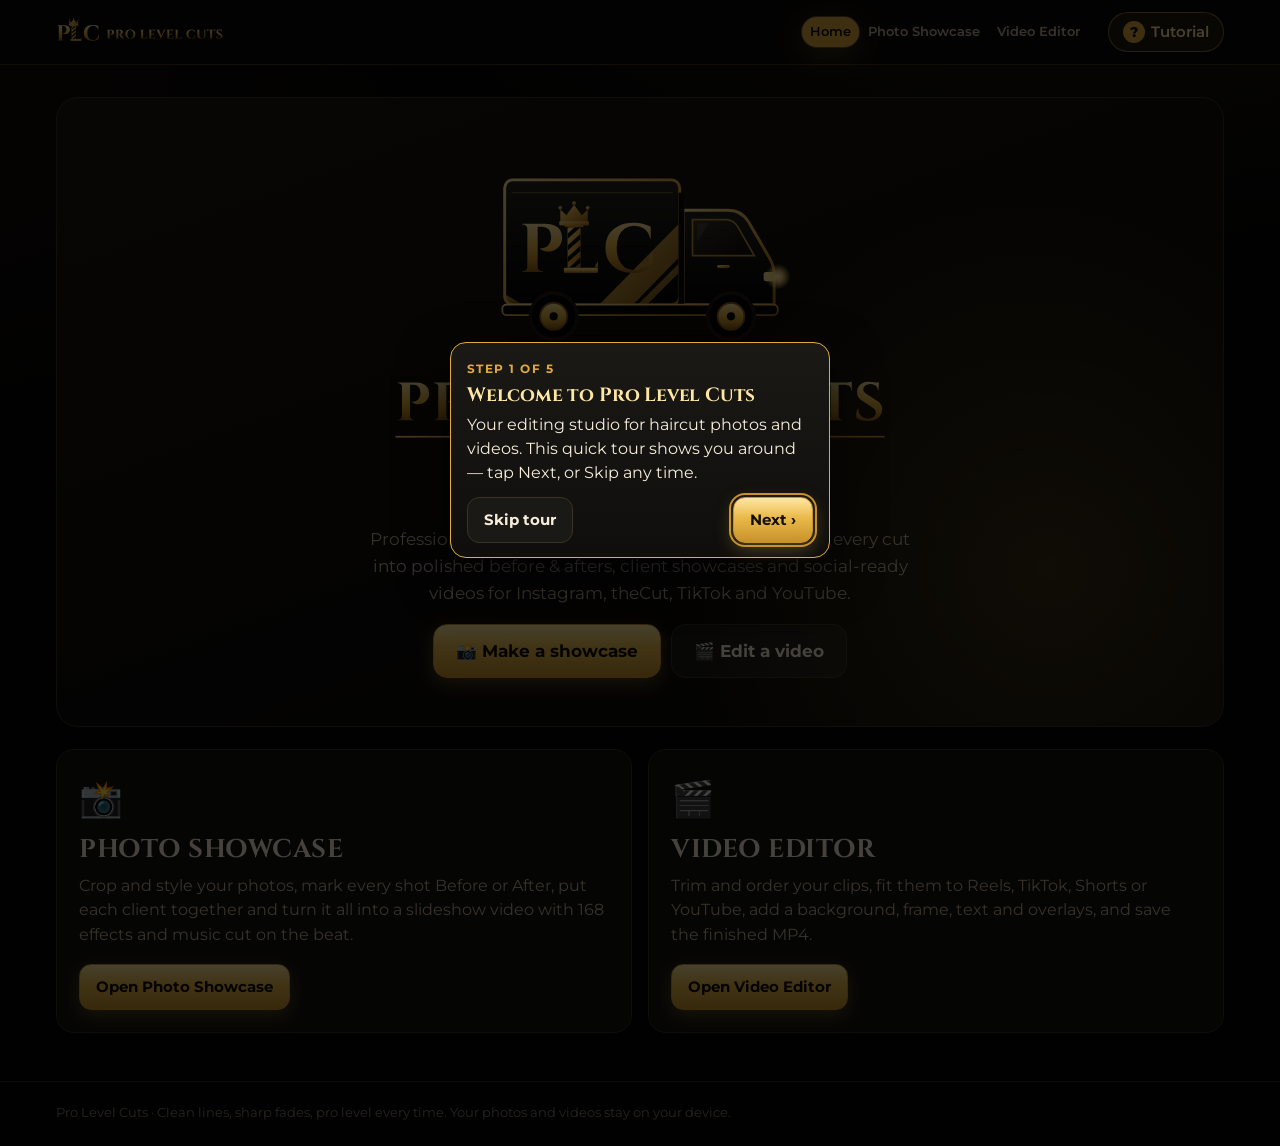
==== index.html @ 264935c4 "Video Editor: speed, mute, audio layers, layer sound, Delete layer, Center; plain timeline; iPhone s" ====
<!doctype html>
<html lang="en">
<head>
  <meta charset="utf-8">
  <meta name="viewport" content="width=device-width, initial-scale=1, viewport-fit=cover">
  <title>Pro Level Cuts</title>
  <meta name="description" content="Pro Level Cuts — professional photo showcase and video editor for barbers.">
  <meta name="theme-color" content="#0e0c0a">
  <meta name="color-scheme" content="dark">
  <link rel="manifest" href="manifest.webmanifest">
  <link rel="icon" href="icons/logo.svg" type="image/svg+xml">
  <link rel="icon" href="icons/favicon-32.png" sizes="32x32" type="image/png">
  <link rel="apple-touch-icon" href="icons/apple-touch-icon.png">
  <meta name="apple-mobile-web-app-capable" content="yes">
  <meta name="mobile-web-app-capable" content="yes">
  <meta name="apple-mobile-web-app-status-bar-style" content="black-translucent">
  <meta name="apple-mobile-web-app-title" content="Pro Level Cuts">
  <link rel="preconnect" href="https://fonts.googleapis.com">
  <link rel="preconnect" href="https://fonts.gstatic.com" crossorigin>
  <link rel="stylesheet" href="https://fonts.googleapis.com/css2?family=Cinzel:wght@600;700&family=Montserrat:wght@400;500;600;700&display=swap">
  <link rel="stylesheet" href="css/style.css?v=plc17">
  <script src="js/core.js?v=plc17" defer></script>
  <script src="js/tour.js?v=plc17" defer></script>
  </head>
<body data-page="home">
  <header class="topbar">
    <div class="container topbar-inner">
      <a class="brand" href="index.html" aria-label="Pro Level Cuts — home"><img class="plc-wordmark" src="icons/logo-wordmark.svg" alt="Pro Level Cuts" height="34"></a>
      <nav class="nav" id="nav" aria-label="Main">
        <div class="nav-head"><img class="plc-wordmark" src="icons/logo-wordmark.svg" alt="Pro Level Cuts" height="28"></div>
        <a href="index.html" data-page="home"><span class="nav-ico">🏠</span>Home</a>
        <a href="showcase.html" data-page="showcase"><span class="nav-ico">📸</span>Photo Showcase</a>
        <a href="formatter.html" data-page="formatter"><span class="nav-ico">🎬</span>Video Editor</a>
        <div class="nav-foot"><button class="btn" type="button" data-install hidden>📲 Add to Home Screen</button></div>
      </nav>
      <button class="plc-tourbtn" type="button" data-tour-btn aria-label="Tutorial"><b class="plc-q">?</b><span>Tutorial</span></button>
      <button class="menu-btn" type="button" aria-label="Open menu" aria-expanded="false" aria-controls="nav"><span></span><span></span><span></span></button>
    </div>
  </header>
  <div class="scrim"></div>
  <main class="page container">
    <section class="plc-hero">
      <h1 class="sr-only">Pro Level Cuts</h1>
      <img class="plc-lockup" src="icons/logo-lockup.svg" alt="Pro Level Cuts — Mobile Barber" width="960" height="600">
      <div class="plc-cut"></div>
      <p>Professional photo and video editing for barbers. Turn every cut into polished before &amp; afters, client showcases and social-ready videos for Instagram, theCut, TikTok and YouTube.</p>
      <div class="row" style="gap:10px;flex-wrap:wrap">
        <a class="btn btn-lg" href="showcase.html">📸 Make a showcase</a>
        <a class="btn btn-ghost btn-lg" href="formatter.html">🎬 Edit a video</a>
        <button class="btn btn-ghost btn-lg" type="button" data-install hidden>📲 Add to Home Screen</button>
      </div>
    </section>

    <div class="plc-tools">
      <a class="plc-tool" href="showcase.html">
        <span class="plc-ico" aria-hidden="true">📸</span>
        <h2>Photo Showcase</h2>
        <p>Crop and style your photos, mark every shot Before or After, put each client together and turn it all into a slideshow video with 168 effects and music cut on the beat.</p>
        <span class="btn">Open Photo Showcase</span>
      </a>
      <a class="plc-tool" href="formatter.html">
        <span class="plc-ico" aria-hidden="true">🎬</span>
        <h2>Video Editor</h2>
        <p>Trim and order your clips, fit them to Reels, TikTok, Shorts or YouTube, add a background, frame, text and overlays, and save the finished MP4.</p>
        <span class="btn">Open Video Editor</span>
      </a>
    </div>

  </main>

  <footer class="foot">
    <div class="container">Pro Level Cuts · Clean lines, sharp fades, pro level every time. Your photos and videos stay on your device.</div>
  </footer>
</body>
</html>
---- css/style.css ----
/* =========================================================
   Pro Level Cuts — stylesheet (from Youtube Blue)
   One file for the look of every page. Page logic lives in /js.
   ========================================================= */

:root {
  --bg: #070707;
  --bg-2: #0d0c0b;
  --surface: #141311;
  --surface-2: #1b1916;
  --surface-3: #24211c;
  --line: #3a3223;
  --line-soft: rgba(242, 203, 107, 0.16);
  --text: #f6eedb;
  --muted: #c2b59b;
  --faint: #8a7f6c;
  --primary: #e0aa3e;
  --primary-2: #f2cb6b;
  --primary-ink: #140e04;
  --accent: #c8922b;
  --sky: #ffe7a3;
  --ok: #34d399;
  --warn: #fbbf24;
  --danger: #f87171;

  --radius: 16px;
  --radius-sm: 10px;
  --shadow: 0 12px 32px rgba(0, 0, 0, 0.55);
  --glow: 0 0 0 1px rgba(235, 196, 106, 0.35), 0 8px 28px rgba(214, 168, 74, 0.28);

  --header-h: 64px;
  --safe-t: env(safe-area-inset-top, 0px);
  --safe-r: env(safe-area-inset-right, 0px);
  --safe-b: env(safe-area-inset-bottom, 0px);
  --safe-l: env(safe-area-inset-left, 0px);
  --gutter: 16px;

  --font: system-ui, -apple-system, "Segoe UI", Roboto, "Helvetica Neue", Arial, sans-serif;
  --mono: ui-monospace, "SF Mono", Menlo, Consolas, monospace;
  color-scheme: dark;
}

*, *::before, *::after { box-sizing: border-box; }

html {
  -webkit-text-size-adjust: 100%;
  text-size-adjust: 100%;
  scroll-behavior: smooth;
  background: var(--bg);
}

body {
  margin: 0;
  min-height: 100vh;
  min-height: 100dvh;
  font-family: var(--font);
  font-size: 16px;
  line-height: 1.55;
  color: var(--text);
  background:
    radial-gradient(1100px 520px at 85% -8%, rgba(214, 168, 74, 0.28), transparent 62%),
    radial-gradient(800px 480px at -12% 8%, rgba(235, 196, 106, 0.14), transparent 58%),
    var(--bg);
  overflow-x: hidden;
  -webkit-tap-highlight-color: transparent;
}
body.no-scroll { overflow: hidden; }

img, svg, canvas, video { max-width: 100%; display: block; }
a { color: var(--sky); }
h1, h2, h3, h4 { line-height: 1.2; margin: 0 0 .5em; letter-spacing: -0.01em; }
h1 { font-size: clamp(1.8rem, 1.2rem + 2.6vw, 3rem); }
h2 { font-size: clamp(1.25rem, 1.05rem + 0.9vw, 1.6rem); }
h3 { font-size: 1.08rem; }
p { margin: 0 0 1em; }
.muted { color: var(--muted); }
.small { font-size: .875rem; }
.hidden, [hidden] { display: none !important; }
:focus-visible { outline: 2px solid var(--accent); outline-offset: 2px; border-radius: 6px; }

/* ---------- Layout ---------- */
.container {
  width: 100%;
  max-width: 1200px;
  margin-inline: auto;
  padding-left: calc(var(--gutter) + var(--safe-l));
  padding-right: calc(var(--gutter) + var(--safe-r));
}
main.page {
  padding-top: 24px;
  padding-bottom: calc(48px + var(--safe-b));
}
.page-head { margin-bottom: 20px; }
.page-head p { color: var(--muted); max-width: 70ch; }
.eyebrow {
  display: inline-flex; align-items: center; gap: 8px;
  font-size: .75rem; font-weight: 700; letter-spacing: .12em; text-transform: uppercase;
  color: var(--sky);
  margin-bottom: 8px;
}

.grid { display: grid; gap: 16px; }
.grid-2 { grid-template-columns: repeat(auto-fit, minmax(min(100%, 340px), 1fr)); }
.grid-3 { grid-template-columns: repeat(auto-fit, minmax(min(100%, 260px), 1fr)); }
.grid-4 { grid-template-columns: repeat(auto-fit, minmax(min(100%, 170px), 1fr)); }
.stack > * + * { margin-top: 12px; }
.row { display: flex; flex-wrap: wrap; gap: 10px; align-items: center; }
.row.end { justify-content: flex-end; }
.row.between { justify-content: space-between; }
.spacer { flex: 1; }

/* ---------- Header / navigation ---------- */
.topbar {
  position: sticky; top: 0; z-index: 80;
  padding-top: var(--safe-t);
  border-bottom: 1px solid var(--line-soft);
}
/* Blur lives on a pseudo-element: a backdrop-filter on the header itself
   would trap the fixed mobile drawer inside the header bar. */
.topbar::before {
  content: ""; position: absolute; inset: 0; z-index: -1;
  background: rgba(14, 12, 10, 0.78);
  backdrop-filter: saturate(140%) blur(14px);
  -webkit-backdrop-filter: saturate(140%) blur(14px);
}
.topbar-inner {
  height: var(--header-h);
  display: flex; align-items: center; gap: 16px;
}
.brand {
  display: inline-flex; align-items: center; gap: 10px;
  color: var(--text); text-decoration: none; font-weight: 800; font-size: 1.1rem;
  white-space: nowrap;
}
.brand img { width: 34px; height: 34px; border-radius: 9px; }
.brand b { color: var(--primary-2); font-weight: 800; }

.nav { margin-left: auto; display: flex; align-items: center; gap: 4px; }
.nav a {
  color: var(--muted); text-decoration: none; font-weight: 600; font-size: .95rem;
  padding: 9px 14px; border-radius: 999px;
  transition: background .15s, color .15s;
}
.nav a:hover { color: var(--text); background: var(--surface); }
.nav a.active { color: var(--primary-ink); background: var(--primary); box-shadow: var(--glow); }
.nav .nav-ico { display: none; }
.nav-foot { display: none; }
@media (min-width: 901px) and (max-width: 1700px) { .nav { gap: 1px; } .nav a { padding: 7px 8px; font-size: .82rem; line-height: 1.15; } .topbar-inner { gap: 8px; } }
@media (min-width: 901px) and (max-width: 1180px) { .brand span { display: none; } }

.menu-btn {
  display: none; margin-left: auto;
  width: 44px; height: 44px; border-radius: 12px;
  border: 1px solid var(--line); background: var(--surface);
  align-items: center; justify-content: center; flex-direction: column; gap: 5px;
  cursor: pointer;
}
.menu-btn span { display: block; width: 20px; height: 2px; border-radius: 2px; background: var(--text); transition: transform .2s, opacity .2s; }
.menu-btn[aria-expanded="true"] span:nth-child(1) { transform: translateY(7px) rotate(45deg); }
.menu-btn[aria-expanded="true"] span:nth-child(2) { opacity: 0; }
.menu-btn[aria-expanded="true"] span:nth-child(3) { transform: translateY(-7px) rotate(-45deg); }

.scrim {
  position: fixed; inset: 0; z-index: 60;
  background: rgba(2, 8, 20, 0.6);
  opacity: 0; pointer-events: none; transition: opacity .2s;
}
.scrim.show { opacity: 1; pointer-events: auto; }

@media (max-width: 900px) {
  .menu-btn { display: inline-flex; }
  .nav {
    position: fixed; z-index: 70; top: 0; right: 0; bottom: 0;
    width: min(86vw, 330px);
    flex-direction: column; align-items: stretch; gap: 4px;
    padding: calc(var(--safe-t) + 20px) calc(16px + var(--safe-r)) calc(20px + var(--safe-b)) 16px;
    background: linear-gradient(180deg, #2b251d, #1d1914);
    border-left: 1px solid var(--line);
    box-shadow: var(--shadow);
    /* Hidden with clip-path (not translate) so the closed drawer never
       widens the page on phones. */
    clip-path: inset(0 0 0 100%);
    visibility: hidden;
    transition: clip-path .25s ease, visibility 0s linear .25s;
    overflow-y: auto;
    overscroll-behavior: contain;
  }
  .nav.open { clip-path: inset(0 0 0 0); visibility: visible; transition: clip-path .25s ease, visibility 0s; }
  .nav a { display: flex; align-items: center; gap: 12px; padding: 14px; border-radius: 12px; font-size: 1.02rem; }
  .nav .nav-ico { display: inline-block; width: 22px; text-align: center; }
  .nav-head { display: flex; align-items: center; gap: 10px; font-weight: 800; padding: 4px 6px 16px; border-bottom: 1px solid var(--line-soft); margin-bottom: 8px; }
  .nav-head img { width: 30px; height: 30px; border-radius: 8px; }
  .nav-foot { display: block; margin-top: auto; padding-top: 16px; }
  .nav-foot .btn { width: 100%; }
}
@media (min-width: 901px) { .nav-head { display: none; } }

/* ---------- Cards ---------- */
.card {
  background: linear-gradient(180deg, rgba(62, 53, 42, 0.9), rgba(48, 41, 32, 0.92));
  border: 1px solid var(--line-soft);
  border-radius: var(--radius);
  padding: 18px;
  box-shadow: var(--shadow);
  min-width: 0;
}
.card > h2, .card > h3 { display: flex; align-items: center; gap: 10px; }
.card-sub { color: var(--muted); font-size: .9rem; margin-top: -4px; }
.card.link { text-decoration: none; color: inherit; transition: transform .15s, box-shadow .15s, border-color .15s; display: block; }
.card.link:hover { transform: translateY(-3px); border-color: var(--primary); box-shadow: var(--glow); }
.ico-badge {
  width: 44px; height: 44px; border-radius: 12px; flex: none;
  display: inline-grid; place-items: center; font-size: 1.3rem;
  background: linear-gradient(135deg, var(--primary), var(--accent));
  box-shadow: var(--glow);
}

/* ---------- Buttons ---------- */
.btn {
  -webkit-appearance: none; appearance: none;
  display: inline-flex; align-items: center; justify-content: center; gap: 8px;
  min-height: 44px; padding: 10px 16px;
  border-radius: 12px; border: 1px solid transparent;
  font: inherit; font-weight: 700; font-size: .95rem;
  color: var(--primary-ink);
  background: linear-gradient(180deg, var(--primary-2), var(--primary));
  box-shadow: 0 6px 18px rgba(214, 168, 74, 0.35);
  cursor: pointer; text-decoration: none; white-space: nowrap;
  transition: transform .1s, filter .15s, background .15s;
}
.btn:hover { filter: brightness(1.08); }
.btn:active { transform: translateY(1px); }
.btn:disabled { opacity: .5; cursor: not-allowed; }
.btn-ghost { background: var(--surface-2); color: var(--text); border-color: var(--line); box-shadow: none; }
.btn-ghost:hover { background: var(--surface-3); }
.btn-danger { background: rgba(248, 113, 113, 0.14); color: #fecaca; border-color: rgba(248, 113, 113, 0.4); box-shadow: none; }
.btn-sm { min-height: 36px; padding: 6px 12px; font-size: .85rem; border-radius: 10px; }
.btn-icon { width: 40px; min-height: 40px; padding: 0; }
.btn-plus {
  width: 52px; height: 52px; min-height: 52px; padding: 0; border-radius: 50%;
  font-size: 1.8rem; line-height: 1; font-weight: 500;
}

/* ---------- Forms ---------- */
.field { display: flex; flex-direction: column; gap: 6px; min-width: 0; }
.field > span, .label { font-size: .82rem; font-weight: 700; color: var(--muted); letter-spacing: .02em; }
.fields { display: grid; gap: 12px; grid-template-columns: repeat(auto-fit, minmax(min(100%, 180px), 1fr)); }
input[type="text"], input[type="number"], input[type="date"], input[type="search"], input[type="url"], select, textarea {
  -webkit-appearance: none; appearance: none;
  width: 100%; min-width: 0;
  font: inherit; font-size: 16px; /* 16px stops iOS zoom-on-focus */
  color: var(--text);
  background: #1a1206;
  border: 1px solid var(--line);
  border-radius: var(--radius-sm);
  padding: 11px 12px;
  min-height: 44px;
  transition: border-color .15s, box-shadow .15s;
}
select {
  background-image: linear-gradient(45deg, transparent 50%, var(--muted) 50%), linear-gradient(135deg, var(--muted) 50%, transparent 50%);
  background-position: calc(100% - 18px) 50%, calc(100% - 13px) 50%;
  background-size: 5px 5px; background-repeat: no-repeat;
  padding-right: 34px;
}
textarea { resize: vertical; min-height: 110px; line-height: 1.5; }
/* The open dropdown list: always dark with light text (some phones/PCs otherwise show white on white). */
select option, select optgroup { background-color: #1a1206; color: var(--text); }
select optgroup { color: var(--sky, #efd08c); font-weight: 700; }
select option:disabled { color: var(--muted); }
input:focus, select:focus, textarea:focus { outline: none; border-color: var(--primary-2); box-shadow: 0 0 0 3px rgba(214, 168, 74, 0.25); }
input::placeholder, textarea::placeholder { color: var(--faint); }
input[type="color"] {
  -webkit-appearance: none; appearance: none;
  width: 100%; height: 44px; padding: 4px; border-radius: var(--radius-sm);
  border: 1px solid var(--line); background: #1a1206; cursor: pointer;
}
input[type="color"]::-webkit-color-swatch-wrapper { padding: 0; }
input[type="color"]::-webkit-color-swatch { border: none; border-radius: 7px; }
input[type="color"]::-moz-color-swatch { border: none; border-radius: 7px; }
input[type="range"] { width: 100%; accent-color: var(--primary); }
input[type="checkbox"] { width: 20px; height: 20px; accent-color: var(--primary); flex: none; }
input[type="file"] { max-width: 100%; color: var(--muted); font-size: .9rem; }
.counter { font-size: .8rem; color: var(--muted); text-align: right; }
.counter.over { color: var(--danger); font-weight: 700; }

/* segmented toggle */
.seg { display: inline-flex; padding: 4px; gap: 4px; border-radius: 12px; background: #1a1206; border: 1px solid var(--line); flex-wrap: wrap; }
.seg button {
  font: inherit; font-weight: 700; font-size: .88rem;
  border: 0; border-radius: 9px; padding: 9px 14px; min-height: 40px;
  color: var(--muted); background: transparent; cursor: pointer;
}
.seg button.on { color: #fff; background: var(--primary); box-shadow: var(--glow); }

/* chips */
.chips { display: flex; flex-wrap: wrap; gap: 8px; }
.chip {
  display: inline-flex; align-items: center; gap: 6px;
  padding: 6px 8px 6px 12px; border-radius: 999px;
  background: var(--surface-3); border: 1px solid var(--line); font-size: .88rem;
  max-width: 100%;
}
.chip span { overflow: hidden; text-overflow: ellipsis; white-space: nowrap; }
.chip button { border: 0; background: rgba(255,255,255,.08); color: var(--text); width: 22px; height: 22px; border-radius: 50%; cursor: pointer; line-height: 1; flex: none; }

/* ---------- KPIs & progress ---------- */
.kpi { padding: 16px; }
.kpi .kpi-label { font-size: .78rem; text-transform: uppercase; letter-spacing: .08em; color: var(--muted); font-weight: 700; }
.kpi .kpi-value { font-size: clamp(1.4rem, 1.1rem + 1.2vw, 1.9rem); font-weight: 800; margin-top: 2px; word-break: break-word; }
.kpi .kpi-note { font-size: .8rem; color: var(--faint); }
.progress { height: 12px; border-radius: 999px; background: #1a1206; border: 1px solid var(--line); overflow: hidden; }
.progress > i { display: block; height: 100%; width: 0; background: linear-gradient(90deg, var(--primary), var(--accent)); border-radius: inherit; transition: width .4s; }

/* ---------- Tables ---------- */
.table-wrap { width: 100%; overflow-x: auto; -webkit-overflow-scrolling: touch; border-radius: var(--radius-sm); border: 1px solid var(--line-soft); }
table { width: 100%; border-collapse: collapse; font-size: .9rem; min-width: 640px; }
th, td { padding: 10px 12px; text-align: left; border-bottom: 1px solid var(--line-soft); white-space: nowrap; }
td.wrap { white-space: normal; min-width: 180px; }
th { position: sticky; top: 0; background: var(--surface-2); color: var(--muted); font-size: .78rem; text-transform: uppercase; letter-spacing: .06em; cursor: pointer; user-select: none; }
th.sorted::after { content: " ▾"; }
th.sorted.asc::after { content: " ▴"; }
tbody tr:hover { background: rgba(214, 168, 74, 0.07); }
td.num, th.num { text-align: right; font-variant-numeric: tabular-nums; }

/* ---------- Badges / tags ---------- */
.badge { display: inline-block; padding: 2px 8px; border-radius: 999px; font-size: .74rem; font-weight: 700; background: var(--surface-3); color: var(--sky); border: 1px solid var(--line); }
.badge.short { color: #fbcfe8; border-color: rgba(244, 114, 182, .4); background: rgba(244, 114, 182, .12); }

/* ---------- Charts ---------- */
.chart { width: 100%; height: auto; }
.chart text { fill: var(--muted); font-size: 11px; font-family: var(--font); }
.chart .grid-line { stroke: rgba(235, 196, 106, 0.12); }
.chart-empty { padding: 36px 12px; text-align: center; color: var(--faint); border: 1px dashed var(--line); border-radius: var(--radius-sm); }

/* ---------- Canvas previews ---------- */
.canvas-frame {
  width: 100%; border-radius: var(--radius-sm); overflow: hidden;
  border: 1px solid var(--line); background: #020814;
}
.canvas-frame canvas { width: 100%; height: auto; }
.avatar-frame { max-width: 260px; margin-inline: auto; border-radius: 50%; }

/* ---------- Toast ---------- */
.toast-host {
  position: fixed; z-index: 100; left: 50%; transform: translateX(-50%);
  bottom: calc(20px + var(--safe-b));
  display: flex; flex-direction: column; gap: 8px; align-items: center;
  width: calc(100% - 32px); max-width: 420px; pointer-events: none;
}
.toast {
  background: #322b21; border: 1px solid var(--primary); color: var(--text);
  padding: 12px 16px; border-radius: 12px; box-shadow: var(--glow);
  font-weight: 600; font-size: .92rem; text-align: center;
  animation: toast-in .2s ease;
}
@keyframes toast-in { from { opacity: 0; transform: translateY(8px); } }

/* ---------- Home ---------- */
.hero {
  display: grid; gap: 24px; align-items: center;
  grid-template-columns: repeat(auto-fit, minmax(min(100%, 340px), 1fr));
  padding: 12px 0 28px;
}
.hero h1 b { background: linear-gradient(90deg, var(--primary-2), var(--sky)); -webkit-background-clip: text; background-clip: text; color: transparent; }
.hero p { font-size: 1.08rem; color: var(--muted); }
.hero-art { display: grid; place-items: center; }
.hero-art img { width: min(260px, 60vw); border-radius: 28%; box-shadow: 0 30px 80px rgba(214, 168, 74, 0.45); }
.feature-list { margin: 10px 0 0; padding-left: 18px; color: var(--muted); font-size: .92rem; }
.feature-list li + li { margin-top: 4px; }
.steps { margin: 0; padding-left: 20px; }
.steps li + li { margin-top: 6px; }

/* ---------- Checklist ---------- */
.checklist { list-style: none; margin: 0; padding: 0; display: grid; gap: 6px; }
.checklist label { display: flex; gap: 12px; align-items: flex-start; padding: 10px 12px; border-radius: 10px; background: #1a1206; border: 1px solid var(--line-soft); cursor: pointer; }
.checklist input:checked + span { color: var(--faint); text-decoration: line-through; }

/* ---------- Story Studio ---------- */
.studio { display: grid; gap: 16px; grid-template-columns: 280px minmax(0, 1fr); align-items: start; }
@media (max-width: 980px) { .studio { grid-template-columns: minmax(0, 1fr); } }
.story-list { list-style: none; margin: 0; padding: 0; display: grid; gap: 6px; max-height: 50vh; overflow-y: auto; }
.story-list button {
  width: 100%; text-align: left; font: inherit; color: var(--text);
  background: #1a1206; border: 1px solid var(--line-soft); border-radius: 10px;
  padding: 10px 12px; cursor: pointer;
}
.story-list button.on { border-color: var(--primary); box-shadow: var(--glow); }
.story-list small { display: block; color: var(--faint); font-size: .76rem; }
.sticky-side { position: sticky; top: calc(var(--header-h) + var(--safe-t) + 16px); }
@media (max-width: 980px) { .sticky-side { position: static; } .story-list { max-height: 220px; } }

.cast { display: grid; gap: 10px; grid-template-columns: repeat(auto-fill, minmax(min(100%, 200px), 1fr)); }
.cast-card {
  position: relative; padding: 12px; border-radius: 12px; background: #1a1206;
  border: 1px solid var(--line-soft); border-left: 5px solid var(--c, var(--primary));
  min-width: 0;
}
.cast-card h4 { margin: 0; font-size: 1rem; overflow-wrap: anywhere; }
.cast-card p { margin: 2px 0 0; font-size: .82rem; color: var(--muted); overflow-wrap: anywhere; }
.cast-card .cast-actions { display: flex; gap: 6px; margin-top: 10px; }
.cast-add {
  display: flex; align-items: center; justify-content: center; gap: 12px; flex-direction: column;
  min-height: 120px; border: 2px dashed var(--line); border-radius: 12px; background: transparent;
  color: var(--muted); font: inherit; font-weight: 700; cursor: pointer;
}
.cast-add:hover { border-color: var(--primary); color: var(--text); }
.dot { width: 12px; height: 12px; border-radius: 50%; display: inline-block; flex: none; background: var(--c, var(--primary)); }
.swatches { display: flex; flex-wrap: wrap; gap: 8px; }
.swatches button { width: 32px; height: 32px; border-radius: 50%; border: 2px solid transparent; cursor: pointer; background: var(--c); }
.swatches button.on { border-color: #fff; box-shadow: 0 0 0 2px var(--primary); }

.blocks { display: grid; gap: 10px; }
.block {
  display: grid; gap: 8px; padding: 12px; border-radius: 12px;
  background: #1a1206; border: 1px solid var(--line-soft);
  border-left: 5px solid var(--c, var(--line));
}
.block.scene { background: linear-gradient(90deg, rgba(214, 168, 74,.18), #1a1206); border-left-color: var(--primary); }
.block.note { border-left-color: var(--warn); }
.block-top { display: flex; flex-wrap: wrap; gap: 8px; align-items: center; }
.block-top select { width: auto; min-width: 150px; flex: 1 1 160px; min-height: 38px; padding-top: 7px; padding-bottom: 7px; }
.block-kind { font-size: .72rem; font-weight: 800; letter-spacing: .1em; text-transform: uppercase; color: var(--muted); }
.block textarea { min-height: 70px; }
.block.scene textarea { min-height: 44px; font-weight: 700; }
.block-tools { margin-left: auto; display: flex; gap: 4px; }
.block-tools button { width: 34px; height: 34px; border-radius: 8px; border: 1px solid var(--line); background: var(--surface-2); color: var(--text); cursor: pointer; font-size: .95rem; }
.block-tools button:hover { background: var(--surface-3); }
.grp-btn { min-height: 38px; padding: 0 12px; border-radius: 999px; border: 1px solid var(--line); background: var(--surface-2); color: var(--text); font: inherit; font-size: .85rem; font-weight: 700; cursor: pointer; white-space: nowrap; }
.grp-btn:hover { background: var(--surface-3); }
.grp-btn.on { border-color: var(--primary); background: rgba(214, 168, 74,.2); }
.grp-row { display: flex; flex-wrap: wrap; gap: 6px; align-items: center; padding: 8px 10px; border-radius: 10px; background: rgba(214, 168, 74,.08); border: 1px solid var(--line-soft); }
.grp-label { font-size: .78rem; font-weight: 800; color: var(--muted); margin-right: 4px; }
.grp-chip { display: inline-flex; align-items: center; gap: 6px; padding: 5px 11px; border-radius: 999px; border: 1px solid var(--line); background: var(--surface-2); font-size: .85rem; font-weight: 700; cursor: pointer; user-select: none; }
.grp-chip input { width: auto; min-height: 0; margin: 0; accent-color: var(--c, var(--primary)); }
.grp-chip.on { border-color: var(--c, var(--primary)); box-shadow: inset 0 0 0 1px var(--c, var(--primary)); }
.grp-tag { display: inline-block; margin-left: 6px; padding: 1px 8px; border-radius: 999px; background: rgba(214, 168, 74,.18); font-size: .75rem; font-weight: 700; color: var(--text); }
.add-bar { display: flex; flex-wrap: wrap; gap: 8px; padding: 12px; border-radius: 12px; border: 1px dashed var(--line); }
.add-bar .btn { flex: 1 1 140px; }

.stat-pills { display: flex; flex-wrap: wrap; gap: 8px; }
.stat-pill { padding: 6px 12px; border-radius: 999px; background: #1a1206; border: 1px solid var(--line); font-size: .85rem; }
.stat-pill b { color: var(--sky); }

/* modal */
.modal {
  position: fixed; inset: 0; z-index: 90; display: grid; place-items: center;
  padding: calc(16px + var(--safe-t)) calc(16px + var(--safe-r)) calc(16px + var(--safe-b)) calc(16px + var(--safe-l));
  background: rgba(2, 8, 20, 0.7);
}
.modal-box { width: 100%; max-width: 520px; max-height: 100%; overflow-y: auto; }

/* teleprompter */
.prompter {
  position: fixed; inset: 0; z-index: 95; background: #000; color: #fff;
  display: flex; flex-direction: column;
  padding: var(--safe-t) var(--safe-r) var(--safe-b) var(--safe-l);
}
.prompter-bar { display: flex; flex-wrap: wrap; gap: 10px; align-items: center; padding: 10px 14px; background: #100d08; border-bottom: 1px solid var(--line); }
.prompter-bar label { display: flex; align-items: center; gap: 8px; font-size: .85rem; color: var(--muted); }
.prompter-bar input[type="range"] { width: 120px; }
.prompter-scroll { flex: 1; overflow-y: auto; padding: 40vh 6vw; -webkit-overflow-scrolling: touch; }
.prompter-text { font-size: clamp(1.6rem, 1rem + 3vw, 3.4rem); line-height: 1.45; font-weight: 700; max-width: 1100px; margin: 0 auto; }
.prompter-text p { margin: 0 0 .8em; }
.prompter-text .who { display: block; font-size: .5em; letter-spacing: .12em; text-transform: uppercase; color: var(--sky); }
.prompter-text .scene { color: var(--primary-2); }
.prompter-text .note { color: var(--warn); font-style: italic; font-size: .7em; }
.prompter.mirror .prompter-text { transform: scaleX(-1); }
.prompter-guide { position: absolute; left: 0; right: 0; top: 45%; height: 0; border-top: 2px dashed rgba(235, 196, 106,.5); pointer-events: none; }

/* footer */
.foot {
  border-top: 1px solid var(--line-soft); color: var(--faint); font-size: .82rem;
  padding: 20px 0 calc(24px + var(--safe-b));
}

/* Standalone (installed) tweaks */
@media (display-mode: standalone) {
  .install-only-browser { display: none !important; }
}

@media (prefers-reduced-motion: reduce) {
  *, *::before, *::after { animation: none !important; transition: none !important; scroll-behavior: auto !important; }
}

@media (max-width: 520px) {
  :root { --gutter: 12px; --header-h: 58px; }
  .card { padding: 14px; border-radius: 14px; }
  .brand { font-size: 1rem; }
  .brand img { width: 30px; height: 30px; }
}

/* =========================================================
   Voice Studio (voice.html)
   ========================================================= */
.sr-only { position: absolute !important; width: 1px; height: 1px; padding: 0; margin: -1px; overflow: hidden; clip: rect(0 0 0 0); white-space: nowrap; border: 0; }
code { font-family: var(--mono); font-size: .88em; background: #1a1206; border: 1px solid var(--line-soft); padding: 1px 6px; border-radius: 6px; overflow-wrap: anywhere; }

.status-pill {
  display: inline-flex; align-items: center; gap: 8px;
  padding: 6px 12px; border-radius: 999px; font-weight: 800; font-size: .85rem;
  background: #1a1206; border: 1px solid var(--line); color: var(--muted);
  max-width: 100%;
}
.status-pill::before { content: ""; width: 9px; height: 9px; border-radius: 50%; background: currentColor; flex: none; }
.status-pill[data-state="online"] { color: var(--ok); border-color: rgba(52, 211, 153, .45); }
.status-pill[data-state="connecting"] { color: var(--accent); border-color: rgba(235, 196, 106, .45); }
.status-pill[data-state="connecting"]::before { animation: pulse 1s ease-in-out infinite; }
.status-pill[data-state="generating"] { color: var(--warn); border-color: rgba(251, 191, 36, .5); }
.status-pill[data-state="generating"]::before { animation: pulse 1s ease-in-out infinite; }
.status-pill[data-state="offline"], .status-pill[data-state="error"] { color: var(--danger); border-color: rgba(248, 113, 113, .45); }
@keyframes pulse { 50% { opacity: .25; } }

.be-facts { display: grid; gap: 10px; margin: 14px 0 0; grid-template-columns: repeat(auto-fit, minmax(min(100%, 200px), 1fr)); }
.be-facts div { background: #1a1206; border: 1px solid var(--line-soft); border-radius: 10px; padding: 10px 12px; min-width: 0; }
.be-facts dt { font-size: .74rem; font-weight: 800; letter-spacing: .08em; text-transform: uppercase; color: var(--faint); }
.be-facts dd { margin: 2px 0 0; font-weight: 600; overflow-wrap: anywhere; font-size: .92rem; }

.notice {
  margin-top: 12px; padding: 12px 14px; border-radius: 12px; font-size: .92rem;
  background: rgba(235, 196, 106, .1); border: 1px solid rgba(235, 196, 106, .4); color: var(--text);
}
.notice.warn { background: rgba(251, 191, 36, .1); border-color: rgba(251, 191, 36, .45); }
.notice.error { background: rgba(248, 113, 113, .1); border-color: rgba(248, 113, 113, .45); }
.notice b { display: block; margin-bottom: 2px; }

.override, .import-box { margin-top: 14px; border-top: 1px solid var(--line-soft); padding-top: 12px; }
.import-box { border: 1px solid var(--line-soft); border-radius: 12px; padding: 10px 12px; background: #1a1206; }
.override summary, .import-box summary { cursor: pointer; font-weight: 700; color: var(--muted); }
.override summary:hover, .import-box summary:hover { color: var(--text); }

.voice-grid { display: grid; gap: 16px; grid-template-columns: minmax(0, 1.35fr) minmax(0, 1fr); align-items: start; }
@media (max-width: 980px) { .voice-grid { grid-template-columns: minmax(0, 1fr); } }

.script-area { min-height: 340px; font-size: 16px; line-height: 1.65; }
@media (max-width: 600px) { .script-area { min-height: 240px; } }

.tag-row { display: flex; flex-wrap: wrap; gap: 6px; }
.tag-row button {
  font: inherit; font-size: .85rem; font-weight: 700; font-family: var(--mono);
  padding: 7px 10px; min-height: 36px; border-radius: 9px; cursor: pointer;
  color: var(--sky); background: #1a1206; border: 1px solid var(--line);
}
.tag-row button:hover { border-color: var(--primary-2); color: #fff; }

.upload-state { margin-top: 10px; font-size: .88rem; padding: 8px 12px; border-radius: 10px; background: #1a1206; border: 1px solid var(--line-soft); color: var(--muted); overflow-wrap: anywhere; }
.upload-state[data-state="busy"] { color: var(--accent); }
.upload-state[data-state="done"] { color: var(--ok); border-color: rgba(52, 211, 153, .4); }
.upload-state[data-state="error"] { color: #fecaca; border-color: rgba(248, 113, 113, .45); }

.check-field { flex-direction: row; align-items: center; gap: 10px; align-self: end; min-height: 44px; }
.check-field span { color: var(--text) !important; font-size: .92rem !important; font-weight: 600 !important; }

.btn-lg { min-height: 54px; padding: 12px 22px; font-size: 1.05rem; border-radius: 14px; }
.generate-card .row > .btn { flex: 0 1 auto; }
@media (max-width: 520px) { .generate-card .row > .btn { flex: 1 1 100%; } }

.gen-progress { margin-top: 14px; display: grid; gap: 10px; }
.gen-text { display: flex; flex-direction: column; gap: 2px; }
.progress.indeterminate > i { width: 35%; animation: slide 1.4s ease-in-out infinite; }
@keyframes slide { 0% { transform: translateX(-100%); } 100% { transform: translateX(300%); } }

.audio-player { width: 100%; margin-top: 12px; border-radius: 12px; min-height: 54px; }
input:disabled, select:disabled, textarea:disabled { opacity: .5; cursor: not-allowed; }

/* ---------- Voice Studio: speed scale, error details, story mode ---------- */
.speed-scale { display: flex; justify-content: space-between; font-size: .72rem; color: var(--faint); margin-top: 2px; }
.speed-scale i { font-style: normal; }

.err-details { margin-top: 10px; }
.err-details summary { cursor: pointer; font-weight: 700; font-size: .85rem; color: var(--muted); }
.err-raw {
  margin: 8px 0; padding: 10px 12px; max-height: 240px; overflow: auto;
  background: #100d08; border: 1px solid var(--line); border-radius: 10px;
  font-family: var(--mono); font-size: .8rem; line-height: 1.5; white-space: pre-wrap; overflow-wrap: anywhere; color: var(--text);
}

.ref-tips { font-size: .86rem; }
.ref-length { margin-top: 6px; padding: 6px 10px; border-radius: 8px; background: #1a1206; border: 1px solid var(--line-soft); color: var(--muted); }

.gen-mode-card { padding: 12px 14px; }
.gen-mode-card .seg { width: 100%; }
.gen-mode-card .seg button { flex: 1 1 200px; }

.story-lines { list-style: none; margin: 0; padding: 0; display: grid; gap: 6px; max-height: 460px; overflow-y: auto; }
.story-lines li {
  display: grid; grid-template-columns: auto minmax(0, 1fr) auto; gap: 10px; align-items: start;
  padding: 8px 10px; border-radius: 10px; background: #1a1206; border: 1px solid var(--line-soft);
  border-left: 4px solid var(--c, var(--line));
}
.story-lines li.scene { grid-template-columns: 1fr; background: transparent; border: 0; border-top: 1px dashed var(--line); border-radius: 0; padding: 6px 2px 0; color: var(--sky); font-weight: 700; font-size: .82rem; }
.story-lines .num { font-variant-numeric: tabular-nums; color: var(--faint); font-size: .8rem; min-width: 1.6em; }
.story-lines .who { font-weight: 800; font-size: .82rem; }
.story-lines .say { font-size: .88rem; color: var(--muted); overflow-wrap: anywhere; }
.story-lines .st { font-size: .74rem; font-weight: 800; white-space: nowrap; padding: 2px 8px; border-radius: 999px; background: var(--surface-3); color: var(--muted); }
.story-lines .st[data-s="queued"] { color: var(--accent); }
.story-lines .st[data-s="running"] { color: var(--warn); }
.story-lines .st[data-s="done"] { color: var(--ok); }
.story-lines .st[data-s="failed"] { color: #fecaca; background: rgba(248, 113, 113, .15); }
.story-lines .seg-actions { display: flex; gap: 4px; margin-top: 4px; flex-wrap: wrap; }
.story-lines .seg-actions button, .story-lines .seg-actions a { font-size: .74rem; padding: 3px 8px; border-radius: 7px; border: 1px solid var(--line); background: var(--surface-2); color: var(--text); text-decoration: none; cursor: pointer; }

.cast-voices { display: grid; gap: 10px; }
.cast-voice { padding: 10px 12px; border-radius: 12px; background: #1a1206; border: 1px solid var(--line-soft); border-left: 5px solid var(--c, var(--primary)); display: grid; gap: 8px; }
.cast-voice .cv-head { display: flex; align-items: center; justify-content: space-between; gap: 8px; }
.cast-voice .cv-name { font-weight: 800; overflow-wrap: anywhere; }
.cast-voice .cv-meta { font-size: .76rem; color: var(--faint); }
.cast-voice .cv-row { display: grid; grid-template-columns: minmax(0, 0.8fr) minmax(0, 1.4fr); gap: 8px; }
@media (max-width: 420px) { .cast-voice .cv-row { grid-template-columns: minmax(0, 1fr); } }
.cast-voice .cv-warn { font-size: .78rem; color: var(--warn); }

/* ---------- Voice Studio: model engine, grouped settings, emotion tags ---------- */
.status-pill[data-state="switching"] { color: var(--accent); border-color: rgba(235, 196, 106, .5); }
.status-pill[data-state="switching"]::before { animation: pulse 1s ease-in-out infinite; }

.engine-cards { display: grid; gap: 10px; margin-top: 12px; grid-template-columns: repeat(auto-fit, minmax(min(100%, 200px), 1fr)); }
.engine-card {
  position: relative; display: grid; gap: 4px; text-align: left; padding: 12px 14px; min-height: 84px;
  border-radius: 14px; border: 1px solid var(--line); background: #1a1206; color: var(--text);
  font: inherit; cursor: pointer; transition: border-color .15s, box-shadow .15s, background .15s;
}
.engine-card:hover:not(:disabled) { border-color: var(--primary-2); }
.engine-card:disabled { cursor: default; }
.engine-card.active { border-color: var(--primary); background: linear-gradient(180deg, rgba(214, 168, 74, .22), #1a1206); box-shadow: var(--glow); }
.engine-card.pending { border-color: var(--accent); }
.engine-card.unavailable { opacity: .5; }
.engine-name { font-weight: 800; font-size: 1rem; padding-right: 92px; }
.engine-desc { font-size: .82rem; color: var(--muted); }
.engine-badge { position: absolute; top: 10px; right: 10px; font-size: .68rem; font-weight: 800; letter-spacing: .08em; padding: 3px 8px; border-radius: 999px; background: var(--primary); color: #fff; }
.engine-card.pending .engine-badge { background: var(--accent); color: #100d08; }
.engine-card.unavailable .engine-badge { background: var(--surface-3); color: var(--muted); }
#switchProgress { margin-top: 12px; }

.set-group { padding: 12px 0; border-top: 1px solid var(--line-soft); }
.set-group:first-of-type { border-top: 0; padding-top: 0; }
.set-head { font-size: .78rem; font-weight: 800; letter-spacing: .1em; text-transform: uppercase; color: var(--sky); margin-bottom: 8px; }
.set-group .field small { font-size: .78rem; line-height: 1.4; }
.slider-scale { display: flex; justify-content: space-between; font-size: .72rem; color: var(--faint); margin-top: 2px; }
.slider-scale i { font-style: normal; }
input[type="range"] { min-height: 32px; }            /* finger-friendly */
.is-off { opacity: .5; }
.readout { min-height: 44px; display: flex; align-items: center; padding: 0 12px; border-radius: var(--radius-sm); border: 1px dashed var(--line); color: var(--muted); }
.chip-btn {
  font: inherit; font-size: .86rem; font-weight: 700; min-height: 38px; padding: 6px 14px;
  border-radius: 999px; border: 1px solid var(--line); background: #1a1206; color: var(--text); cursor: pointer;
}
.chip-btn.on { background: var(--primary); border-color: var(--primary); color: #fff; box-shadow: var(--glow); }
.chip-btn:disabled { opacity: .5; cursor: not-allowed; }

.tag-hint { margin: 12px 0 0; }
.tag-box { margin-top: 12px; padding: 12px; border-radius: 12px; background: #1a1206; border: 1px solid var(--line); animation: tag-in .15s ease; }
@keyframes tag-in { from { opacity: 0; transform: translateY(-4px); } }
.tag-example { margin: 0 0 10px; font-size: .84rem; color: var(--muted); }
.tag-groups { display: grid; gap: 8px; }
.tag-group { display: grid; gap: 4px; }
.tag-group-name { font-size: .72rem; font-weight: 800; letter-spacing: .08em; text-transform: uppercase; color: var(--faint); }
.tag-box .tag-row button { min-height: 40px; }
.story-tag-box { margin-top: 2px; }
.ref-tips-inline { margin: 0 0 12px; padding: 8px 10px; border-radius: 10px; background: rgba(235, 196, 106, .08); border: 1px solid rgba(235, 196, 106, .3); color: var(--text); }
.cv-upload { display: flex; flex-wrap: wrap; gap: 8px; align-items: center; }
.cv-up-btn { cursor: pointer; }
.cv-up-btn.is-disabled { opacity: .5; pointer-events: none; }
.cv-up-note { font-size: .78rem; color: var(--muted); overflow-wrap: anywhere; flex: 1 1 160px; }
.cv-up-note[data-level="ok"] { color: var(--ok); }
.cv-up-note[data-level="warn"] { color: var(--warn); }
.cv-up-note[data-level="error"] { color: #fecaca; }
.cv-up-note[data-level="busy"] { color: var(--accent); }

/* ---------- Story cast: compact clone-only upload (choose file → upload) ---------- */
.btn-xs { min-height: 32px; padding: 4px 10px; font-size: .8rem; border-radius: 9px; }
.cv-upload { display: grid; gap: 4px; }
.cv-up-row { display: flex; flex-wrap: wrap; gap: 6px; }
.cv-up-row .btn { flex: 0 1 auto; white-space: nowrap; }
.cv-pick { position: relative; overflow: hidden; cursor: pointer; }
.cv-pick .cv-file-input { position: absolute; inset: 0; width: 100%; height: 100%; opacity: 0; cursor: pointer; font-size: 16px; }
.cv-pick.is-disabled { opacity: .5; pointer-events: none; }
.cv-file-name { font-size: .76rem; color: var(--muted); overflow-wrap: anywhere; }
.cv-upload .cv-up-note { flex: none; }

/* ---------- Story cast: per-character voice settings ---------- */
.cs { border-top: 1px solid var(--line-soft); padding-top: 6px; }
.cs-toggle { width: 100%; display: flex; align-items: center; gap: 8px; background: none; border: 0; color: var(--text); font: inherit; font-size: .84rem; font-weight: 700; padding: 6px 0; cursor: pointer; text-align: left; }
.cs-toggle .cs-sum { flex: 1 1 auto; min-width: 0; font-weight: 500; font-size: .76rem; color: var(--muted); text-align: right; overflow: hidden; text-overflow: ellipsis; white-space: nowrap; }
.cs-toggle .cs-caret { color: var(--faint); }
.cs-panel { border: 0; margin: 0; padding: 4px 0 2px; display: grid; gap: 10px; min-width: 0; }
.cs-panel[disabled] { opacity: .55; }
.cs-field input[type="range"] { width: 100%; }
.cs-field input[type="number"] { max-width: 140px; }
.cs-note { margin: 0; font-size: .76rem; color: var(--muted); }
.cs-panel .btn { justify-self: start; }

/* ---------- Another user is generating ---------- */
.status-pill[data-state="busy"] { color: var(--warn); border-color: rgba(251, 191, 36, .5); }
.status-pill[data-state="busy"]::before { animation: pulse 1.6s ease-in-out infinite; }
.remote-busy { margin: 12px 0 0; }
.cs-panel { gap: 0; }
.cs-group { padding: 10px 0; border-top: 1px solid var(--line-soft); display: grid; gap: 10px; }
.cs-group:first-child { border-top: 0; padding-top: 4px; }
.cs-head { font-size: .72rem; font-weight: 800; letter-spacing: .1em; text-transform: uppercase; color: var(--sky); }
.cs-head .cs-model { text-transform: none; letter-spacing: 0; font-weight: 600; color: var(--faint); }
.cs-chips { gap: 6px; }
.cs-chips .chip-btn { padding: 5px 10px; font-size: .78rem; }
.cs-field small { font-size: .74rem; }
.cs-field.is-off { opacity: .5; }
.cs-field select { width: 100%; }
.cs-check { margin: 0; }
.cs-panel > .cs-note { margin: 4px 0 8px; }

/* ---------- Voice library: picker, import, My Voices ---------- */
.voice-pick-note { margin: 6px 0 0; min-height: 1em; }
.voice-import { margin-top: 14px; }
.my-voice-list { list-style: none; margin: 0; padding: 0; display: grid; gap: 8px; }
.my-voice-list li { display: flex; align-items: center; justify-content: space-between; gap: 10px; padding: 8px 10px; border-radius: 12px; background: #1a1206; border: 1px solid var(--line-soft); flex-wrap: wrap; }
.my-voice-list .mv-main { display: flex; flex-wrap: wrap; align-items: center; gap: 4px 8px; min-width: 0; }
.my-voice-list .mv-main b { overflow-wrap: anywhere; }
.my-voice-list .mv-meta { font-size: .74rem; color: var(--faint); }
.mv-badge { font-size: .7rem; font-weight: 700; padding: 2px 8px; border-radius: 999px; border: 1px solid var(--line); color: var(--muted); }
.mv-badge.live { color: var(--ok); border-color: rgba(52, 211, 153, .45); }
.mv-badge.pending { color: var(--warn); border-color: rgba(251, 191, 36, .45); }
.my-voice-list .mv-actions { display: flex; gap: 6px; }
.share-help { margin-top: 12px; }
.cv-import-toggle { justify-self: start; background: none; border: 0; padding: 2px 0; color: var(--accent); font: inherit; font-size: .8rem; font-weight: 700; cursor: pointer; text-align: left; }
.cv-share { display: flex; align-items: flex-start; gap: 6px; font-size: .76rem; color: var(--muted); }
.cv-share input { margin-top: 2px; }

/* ---------- Loudness levelling toggle ---------- */
.level-toggle { margin: 12px 0 0; }
.level-toggle small { display: inline; font-weight: 500; }
.mv-badge.failed { color: #fecaca; border-color: rgba(248, 113, 113, .45); }

/* ---------- Play / pause buttons (round, ▶ → ❚❚, progress ring) ---------- */
.play-btn {
  --size: 34px; --p: 0;
  position: relative; flex: none; width: var(--size); height: var(--size); border-radius: 50%;
  display: inline-grid; place-items: center; padding: 0; cursor: pointer;
  background: linear-gradient(180deg, #e5b245, #d69c1f); color: #fff; border: 0;
  box-shadow: 0 2px 10px rgba(214, 168, 74, .35), inset 0 1px 0 rgba(255, 255, 255, .25);
  transition: transform .12s ease, box-shadow .2s ease, filter .2s ease;
  -webkit-tap-highlight-color: transparent;
}
.play-btn:hover { filter: brightness(1.08); }
.play-btn:active { transform: scale(.94); }
.play-btn:focus-visible { outline: 2px solid var(--sky); outline-offset: 3px; }
.play-btn svg { width: 46%; height: 46%; fill: currentColor; }
.play-btn .pi-play { margin-left: 8%; }
.play-btn .pi-pause { display: none; }
.play-btn.is-playing .pi-play { display: none; }
.play-btn.is-playing .pi-pause { display: block; }
.play-btn.is-playing { box-shadow: 0 0 0 3px rgba(235, 196, 106, .25), 0 2px 14px rgba(214, 168, 74, .55); }
/* progress ring while a clip is active (playing or paused part-way) */
.play-btn::before {
  content: ""; position: absolute; inset: -4px; border-radius: 50%; opacity: 0; transition: opacity .2s ease;
  background: conic-gradient(var(--sky) calc(var(--p) * 1%), rgba(238, 207, 139, .18) 0);
  -webkit-mask: radial-gradient(farthest-side, transparent calc(100% - 3px), #000 calc(100% - 2.5px));
          mask: radial-gradient(farthest-side, transparent calc(100% - 3px), #000 calc(100% - 2.5px));
}
.play-btn.is-active::before { opacity: 1; }
.play-btn.is-loading { filter: saturate(.6) brightness(.9); }
.play-btn.is-loading .pi-play { animation: pulse 1s ease-in-out infinite; }
.play-btn-sm { --size: 28px; }
.play-btn-lg { --size: 40px; }

/* Generated audio header */
.out-head { display: flex; align-items: center; gap: 12px; min-width: 0; }

/* Story lines: play button sits left of the character name */
.story-lines .who { display: flex; align-items: center; gap: 8px; flex-wrap: wrap; }
.story-lines .who .who-name { font-weight: 800; }

/* ---------- Your audio ---------- */
.take-list { list-style: none; margin: 0; padding: 0; display: grid; gap: 8px; }
#takesList > .take-list + .take-list, #takesList > .take-list + .take-group, #takesList > .take-group + .take-list, #takesList > .take-group + .take-group { margin-top: 8px; }
.take { display: flex; align-items: center; gap: 12px; padding: 10px 12px; border-radius: 14px; background: #1a1206; border: 1px solid var(--line-soft); }
.take-main { flex: 1 1 auto; min-width: 0; }
.take-title { font-weight: 800; overflow-wrap: anywhere; }
.take-meta { font-size: .76rem; color: var(--faint); margin-top: 2px; }
.take-text { font-size: .8rem; color: var(--muted); margin-top: 4px; overflow: hidden; display: -webkit-box; -webkit-line-clamp: 2; -webkit-box-orient: vertical; }
.take-dl { flex: none; width: 34px; height: 34px; border-radius: 10px; display: grid; place-items: center; background: var(--surface-2); color: var(--text); border: 1px solid var(--line); cursor: pointer; }
.take-dl svg { width: 18px; height: 18px; }
.take-dl:hover { background: var(--surface-3); }
.take-group { border: 1px solid var(--line-soft); border-radius: 16px; padding: 4px 10px 10px; background: rgba(14, 12, 10, .45); }
.take-group > summary { cursor: pointer; list-style: none; display: flex; flex-wrap: wrap; align-items: baseline; justify-content: space-between; gap: 4px 12px; padding: 8px 2px; }
.take-group > summary::-webkit-details-marker { display: none; }
.take-group .tg-title { font-weight: 800; }
.take-group .tg-meta { font-size: .76rem; color: var(--faint); }
.take-group .take { background: #2b241c; }
/* play button lines up with the take's name (first line), not the whole block */
.take { align-items: flex-start; }
.take-main { padding-top: 6px; }

/* ==================================================   Upload Scheduler (scheduler.html)
   ========================================================= */
.sched-layout { display: grid; gap: 16px; margin-top: 16px; grid-template-columns: minmax(0, 1fr); }
@media (min-width: 1000px) { .sched-layout { grid-template-columns: minmax(300px, 380px) minmax(0, 1fr); align-items: start; } }
.sched-kpis .kpi-value .rating.ok, .t-ok { color: var(--ok); }
.sched-kpis .kpi-value .rating.warn, .t-warn { color: var(--warn); }
.sched-kpis .kpi-value .rating.bad, .t-bad { color: var(--danger); }
.meter { height: 6px; border-radius: 99px; background: rgba(235, 196, 106, .15); margin: 8px 0 6px; overflow: hidden; }
.meter i { display: block; height: 100%; border-radius: inherit; background: linear-gradient(90deg, var(--primary), var(--sky)); transition: width .35s ease; }

/* benchmark panel */
.bench { margin-top: 14px; display: grid; gap: 12px; }
.bench-name { margin: 0; font-size: 1.05rem; display: flex; flex-wrap: wrap; align-items: center; gap: 8px; }
.bench-grid { display: grid; grid-template-columns: repeat(2, minmax(0, 1fr)); gap: 8px; }
.bench-stat { background: #1a1206; border: 1px solid var(--line-soft); border-radius: 12px; padding: 10px 12px; display: grid; gap: 2px; }
.bench-stat span { font-size: .72rem; text-transform: uppercase; letter-spacing: .08em; color: var(--muted); font-weight: 700; }
.bench-stat b { font-size: 1.35rem; font-weight: 800; }
.bench-stat b small { font-size: .75rem; color: var(--faint); font-weight: 600; }
.bench-stat em { font-style: normal; font-size: .74rem; color: var(--faint); }
.bench-row { display: grid; gap: 6px; }
.bench-label { font-size: .72rem; text-transform: uppercase; letter-spacing: .08em; color: var(--muted); font-weight: 700; }
.day-chips, .time-chips { display: flex; flex-wrap: wrap; gap: 6px; }
.day-chip { min-width: 40px; text-align: center; padding: 4px 8px; border-radius: 999px; font-size: .78rem; font-weight: 700; color: var(--faint); border: 1px solid var(--line); }
.day-chip.on { color: #fff; background: var(--primary); border-color: var(--primary); box-shadow: var(--glow); }
.time-chip { padding: 5px 10px; border-radius: 999px; font-size: .8rem; font-weight: 700; background: rgba(251, 191, 36, .12); color: #fde68a; border: 1px solid rgba(251, 191, 36, .35); }
.bench-behavior { margin: 0; font-size: .9rem; color: var(--muted); }

/* heat legend */
.heat-legend { display: flex; align-items: center; gap: 4px; font-size: .72rem; color: var(--faint); }
.heat-legend i { width: 18px; height: 12px; border-radius: 4px; background: rgba(214, 168, 74, calc(var(--h) * .95)); border: 1px solid var(--line-soft); }

/* calendar grid */
.cal { display: grid; grid-template-columns: 92px repeat(7, minmax(0, 1fr)); gap: 6px; }
.cal-corner { min-height: 1px; }
.cal-day { display: flex; flex-direction: column; align-items: center; gap: 3px; font-size: .8rem; font-weight: 800; color: var(--muted); padding: 4px 0; border-radius: 10px; }
.cal-day.best { color: var(--sky); }
.cal-day .cd-short { display: none; }
.cd-count { font-size: .68rem; font-weight: 800; padding: 1px 7px; border-radius: 999px; background: var(--surface-3); color: var(--text); }
.cd-count.over, .cap-badge { background: rgba(248, 113, 113, .2); color: #fecaca; border: 1px solid rgba(248, 113, 113, .55); }
.cal-day.over { box-shadow: inset 0 0 0 1px rgba(248, 113, 113, .55); }
.cal-block { display: grid; align-content: center; gap: 1px; padding: 4px 6px 4px 0; }
.cal-block .cb-ico { display: none; }
.cal-block .cb-name { font-size: .8rem; font-weight: 800; }
.cal-block .cb-time { font-size: .66rem; color: var(--faint); }
.cal-slot {
  --h: .2; position: relative; min-height: 64px; border-radius: 12px; cursor: pointer; padding: 6px 4px;
  border: 1px solid rgba(235, 196, 106, calc(.1 + var(--h) * .25));
  background: linear-gradient(180deg, rgba(214, 168, 74, calc(var(--h) * .9)), rgba(205, 149, 29, calc(var(--h) * .75)));
  color: #fff; display: flex; align-items: flex-end; justify-content: center; transition: transform .12s ease, box-shadow .2s ease;
}
.cal-slot:hover { transform: translateY(-1px); box-shadow: 0 6px 18px rgba(36, 31, 24, .45); }
.cal-slot:focus-visible { outline: 2px solid var(--sky); outline-offset: 2px; }
.cal-slot.open { box-shadow: 0 0 0 2px var(--sky); }
.cal-slot.opt { border-color: rgba(253, 230, 138, .55); }
.cal-slot.over { box-shadow: 0 0 0 2px rgba(248, 113, 113, .8); }
.slot-star { position: absolute; top: 4px; right: 6px; font-size: .72rem; color: #fde68a; text-shadow: 0 1px 2px rgba(0, 0, 0, .5); }
.slot-pills { display: flex; flex-wrap: wrap; gap: 3px; justify-content: center; }
.pill { font-size: .66rem; font-weight: 800; padding: 1px 6px; border-radius: 999px; line-height: 1.5; }
.pill-short, .dot-short { background: #f472b6; color: #2a0a1c; }
.pill-long, .dot-long { background: #fbbf24; color: #2a1a00; }
.dot { display: inline-block; width: 10px; height: 10px; border-radius: 50%; margin-right: 6px; vertical-align: -1px; }
.cal-key { display: flex; flex-wrap: wrap; gap: 6px 16px; margin-top: 12px; font-size: .78rem; color: var(--muted); }
.cap-badge { display: inline-grid; place-items: center; width: 18px; height: 18px; border-radius: 6px; margin-right: 6px; font-size: .7rem; }
#capWarn { margin-top: 12px; }

/* slot menu: popover on desktop, bottom sheet on phones */
.slot-menu {
  position: fixed; z-index: 85; width: min(320px, calc(100vw - 24px)); padding: 14px; border-radius: 16px;
  background: var(--surface); border: 1px solid var(--line); box-shadow: var(--shadow); display: grid; gap: 10px;
}
.slot-menu.sheet { left: 0; right: 0; bottom: 0; top: auto; width: auto; border-radius: 18px 18px 0 0; padding-bottom: calc(16px + var(--safe-b)); }
.slot-x { background: none; border: 0; color: var(--muted); font-size: 1rem; cursor: pointer; padding: 4px 6px; }
.slot-heat { font-size: .82rem; color: var(--muted); }
.heat-chip { display: inline-block; width: 14px; height: 14px; border-radius: 4px; margin-right: 6px; vertical-align: -2px; background: rgba(214, 168, 74, calc(var(--h) * .95)); border: 1px solid var(--line); }
.slot-add .btn { flex: 1 1 0; }
.slot-items { list-style: none; margin: 0; padding: 0; display: grid; gap: 6px; }
.slot-items li { display: flex; align-items: center; gap: 4px; font-size: .86rem; padding: 6px 8px; border-radius: 10px; background: #1a1206; }
.slot-rm { margin-left: auto; background: none; border: 1px solid var(--line); color: var(--muted); border-radius: 8px; font: inherit; font-size: .76rem; padding: 3px 8px; cursor: pointer; }
.slot-rm:hover { color: #fecaca; border-color: rgba(248, 113, 113, .55); }

/* add-niche form */
.range-pair { display: flex; align-items: center; gap: 8px; }
.range-pair input, .range-pair select { flex: 1 1 0; min-width: 0; }
.range-pair i { font-style: normal; color: var(--faint); font-size: .8rem; }
.day-pick { border: 0; padding: 0; margin: 12px 0 0; }
.day-pick legend { font-size: .82rem; font-weight: 700; color: var(--muted); margin-bottom: 6px; }
#dayPick { display: flex; flex-wrap: wrap; gap: 6px; }
.day-check { position: relative; }
.day-check input { position: absolute; opacity: 0; inset: 0; cursor: pointer; }
.day-check span { display: inline-block; min-width: 46px; text-align: center; padding: 6px 10px; border-radius: 999px; border: 1px solid var(--line); font-size: .82rem; font-weight: 700; color: var(--muted); }
.day-check input:checked + span { background: var(--primary); border-color: var(--primary); color: #fff; }
.day-check input:focus-visible + span { outline: 2px solid var(--sky); outline-offset: 2px; }

/* phones: compact grid that fits 320px wide */
@media (max-width: 560px) {
  .cal { grid-template-columns: 30px repeat(7, minmax(0, 1fr)); gap: 4px; }
  .cal-day .cd-long { display: none; }
  .cal-day .cd-short { display: inline; }
  .cal-block { padding: 0; justify-items: center; }
  .cal-block .cb-ico { display: inline; font-size: 1rem; }
  .cal-block .cb-name, .cal-block .cb-time { display: none; }
  .cal-slot { min-height: 52px; border-radius: 9px; padding: 4px 2px; }
  .pill { font-size: .6rem; padding: 0 4px; }
  .slot-star { top: 2px; right: 3px; font-size: .62rem; }
  .bench-stat b { font-size: 1.15rem; }
}
/* ---------- Hear a voice: ▶ beside the picker and each character's name ---------- */
.voice-pick-row {
  display: flex; align-items: center; gap: 10px; min-width: 0;
  padding: 6px 6px 6px 8px; border-radius: 16px;
  background: rgba(20, 17, 13, .55); border: 1px solid rgba(235, 196, 106, .28);
  transition: border-color .2s ease, box-shadow .2s ease;
}
.voice-pick-row:focus-within { border-color: rgba(235, 196, 106, .6); box-shadow: 0 0 0 3px rgba(235, 196, 106, .14); }
.voice-pick-row .play-btn { --size: 42px; }
.voice-pick-row select {
  flex: 1 1 auto; min-width: 0; width: auto; margin: 0;
  background-color: transparent; border-color: transparent; box-shadow: none;
  text-overflow: ellipsis; white-space: nowrap; overflow: hidden;
}
.voice-pick-row select:focus { outline: none; border-color: transparent; box-shadow: none; }
.play-btn:disabled { opacity: .45; cursor: not-allowed; }
.cast-voice .cv-title { display: flex; align-items: center; gap: 8px; min-width: 0; }
.field > label[for="voicePick"] { font-size: .82rem; font-weight: 700; color: var(--muted); letter-spacing: .02em; }

/* ---------- Comic to Video ---------- */
.cx-steps { list-style: none; padding: 0; margin: 0 0 16px; display: flex; flex-wrap: wrap; gap: 8px; counter-reset: cx; }
.cx-steps li { counter-increment: cx; display: inline-flex; align-items: center; gap: 8px; padding: 6px 12px 6px 6px; border-radius: 999px; background: var(--surface); border: 1px solid var(--line-soft); color: var(--muted); font-size: .85rem; font-weight: 700; }
.cx-steps li::before { content: counter(cx); display: inline-grid; place-items: center; width: 24px; height: 24px; border-radius: 50%; background: var(--surface-3); color: var(--text); font-size: .78rem; }
.cx-steps li.done { color: var(--text); border-color: rgba(52, 211, 153, .45); }
.cx-steps li.done::before { content: "✓"; background: var(--ok); color: #04241a; }
.cx-layout h2 { display: flex; align-items: center; gap: 10px; }
.cx-num { display: inline-grid; place-items: center; width: 28px; height: 28px; border-radius: 9px; font-size: .9rem; background: linear-gradient(135deg, var(--primary), var(--accent)); box-shadow: var(--glow); flex: none; }
.cx-layout { display: grid; gap: 16px; grid-template-columns: minmax(0, 1fr); align-items: start; }
@media (min-width: 980px) { .cx-layout { grid-template-columns: minmax(0, 1fr) 400px; } .cx-side { position: sticky; top: calc(var(--header-h) + 16px); } }
.cx-drop { position: relative; display: flex; flex-direction: column; align-items: center; gap: 6px; text-align: center; padding: 26px 16px; border: 2px dashed var(--line); border-radius: var(--radius); background: rgba(14, 12, 10, .55); cursor: pointer; transition: border-color .15s, background .15s; }
.cx-drop:hover, .cx-drop.over { border-color: var(--primary-2); background: rgba(214, 168, 74, .1); }
.cx-drop input { position: absolute; inset: 0; opacity: 0; cursor: pointer; width: 100%; }
.cx-drop-ico { font-size: 1.9rem; }
.cx-pages { list-style: none; padding: 0; margin: 12px 0 0; display: grid; gap: 8px; }
.cx-pages:empty { display: none; }
.cx-pages li { display: flex; align-items: center; gap: 10px; padding: 8px; border-radius: 12px; background: var(--surface); border: 1px solid var(--line-soft); cursor: pointer; min-width: 0; }
.cx-pages img { width: 44px; height: 56px; object-fit: cover; border-radius: 6px; flex: none; background: #fff; }
.cx-pg-meta { display: flex; flex-direction: column; min-width: 0; flex: 1; }
.cx-pg-meta span { overflow: hidden; text-overflow: ellipsis; white-space: nowrap; }
.cx-pg-btns { display: flex; gap: 6px; flex: none; }
.cx-more { margin-top: 14px; border-top: 1px solid var(--line-soft); padding-top: 12px; }
.cx-more summary { cursor: pointer; font-weight: 700; color: var(--muted); }
.cx-stage { position: relative; border-radius: 12px; overflow: hidden; background: #fff; touch-action: pan-y; user-select: none; -webkit-user-select: none; }
.cx-stage img { display: block; width: 100%; height: auto; pointer-events: none; }
.cx-stage.drawing { cursor: crosshair; touch-action: none; outline: 2px solid var(--primary-2); }
.cx-boxes { position: absolute; inset: 0; }
.cx-box { position: absolute; border: 3px solid var(--primary); border-radius: 6px; background: rgba(214, 168, 74, .08); cursor: pointer; transition: background .15s; box-sizing: border-box; }
.cx-box:hover { background: rgba(214, 168, 74, .18); }
.cx-box.on { border-color: var(--warn); background: rgba(251, 191, 36, .18); box-shadow: 0 0 0 3px rgba(251, 191, 36, .35); }
.cx-box.ghost { border-style: dashed; border-color: var(--accent); background: rgba(235, 196, 106, .18); pointer-events: none; }
.cx-box-n { position: absolute; left: 4px; top: 4px; min-width: 24px; height: 24px; padding: 0 6px; border-radius: 8px; display: inline-grid; place-items: center; font: 800 .8rem/1 var(--font); color: #fff; background: var(--primary); box-shadow: 0 2px 6px rgba(0,0,0,.35); }
.cx-box.on .cx-box-n { background: var(--warn); color: #3a2600; }
.cx-box-x { position: absolute; right: 4px; top: 4px; width: 26px; height: 26px; border-radius: 50%; border: 0; cursor: pointer; font: 700 .8rem/1 var(--font); color: #fff; background: rgba(14, 12, 10, .75); opacity: 0; transition: opacity .15s; }
.cx-box:hover .cx-box-x, .cx-box.on .cx-box-x { opacity: 1; }
@media (hover: none) { .cx-box.on .cx-box-x { opacity: 1; } }
.cx-stage.drawing .cx-box { pointer-events: none; }
.cx-panels { list-style: none; padding: 0; margin: 0; display: grid; gap: 8px; }
.cx-panel { display: grid; grid-template-columns: auto auto minmax(0, 1fr) auto; gap: 10px; align-items: center; padding: 8px; border-radius: 12px; background: var(--surface); border: 1px solid var(--line-soft); cursor: pointer; }
.cx-panel.on { border-color: var(--warn); box-shadow: 0 0 0 2px rgba(251, 191, 36, .25); }
.cx-pnum { width: 28px; height: 28px; border-radius: 9px; display: inline-grid; place-items: center; font-weight: 800; font-size: .85rem; background: var(--surface-3); }
.cx-thumb { width: 60px; height: 60px; border-radius: 8px; background: #1a1206; }
.cx-pmeta { display: flex; flex-direction: column; gap: 6px; min-width: 0; }
.cx-pctl { display: flex; align-items: center; gap: 6px; flex-wrap: wrap; }
.cx-pctl input { width: 74px; min-height: 36px; padding: 6px 8px; }
.cx-pctl select { width: auto; min-width: 0; flex: 1 1 120px; min-height: 36px; padding-top: 6px; padding-bottom: 6px; font-size: 15px; }
.cx-pbtns { display: flex; gap: 6px; }
@media (max-width: 520px) { .cx-panel { grid-template-columns: auto auto minmax(0, 1fr); } .cx-pbtns { grid-column: 1 / -1; justify-content: flex-end; } }
.cx-group + .cx-group { margin-top: 14px; }
.cx-group .label { display: block; margin-bottom: 8px; }
.cx-sub { margin-top: 10px; }
.cx-audio-row { margin-top: 10px; display: grid; gap: 8px; }
.cx-audio-row audio { width: 100%; }
.cx-screen { display: grid; place-items: center; padding: 12px; border-radius: 14px; background: radial-gradient(120% 80% at 50% 0%, rgba(214, 168, 74, .18), transparent 60%), #040b17; border: 1px solid var(--line-soft); }
.cx-screen canvas { display: block; border-radius: 12px; box-shadow: 0 10px 30px rgba(0,0,0,.5); max-width: 100%; }
.cx-transport { display: flex; align-items: center; gap: 10px; margin-top: 12px; }
.cx-transport .play-btn { --size: 42px; }
.cx-transport input[type="range"] { flex: 1; min-width: 0; }
.cx-time { font-variant-numeric: tabular-nums; font-size: .85rem; color: var(--muted); white-space: nowrap; }
.cx-facts { display: flex; flex-wrap: wrap; gap: 6px; margin-top: 12px; }
.cx-facts span { padding: 4px 10px; border-radius: 999px; background: var(--surface); border: 1px solid var(--line-soft); font-size: .8rem; color: var(--muted); }
.cx-facts b { color: var(--text); }
.cx-progress { margin-top: 12px; display: grid; gap: 8px; }
.cx-result { margin-top: 14px; display: grid; gap: 10px; }
.cx-result video { width: 100%; max-height: 520px; border-radius: 12px; background: #000; }
.btn.on { box-shadow: var(--glow); border-color: var(--primary-2); }

/* Comic to Video · subtitles */
.cx-switch { display: inline-flex; align-items: center; gap: 8px; font-weight: 700; font-size: .9rem; cursor: pointer; }
.cx-switch input { appearance: none; -webkit-appearance: none; width: 46px; height: 26px; border-radius: 999px; background: var(--surface-3); border: 1px solid var(--line); position: relative; cursor: pointer; transition: background .2s; margin: 0; }
.cx-switch input::after { content: ""; position: absolute; top: 2px; left: 2px; width: 20px; height: 20px; border-radius: 50%; background: #fff; transition: transform .2s; box-shadow: 0 1px 4px rgba(0,0,0,.4); }
.cx-switch input:checked { background: var(--primary); border-color: var(--primary-2); }
.cx-switch input:checked::after { transform: translateX(20px); }
.cx-styles { display: grid; gap: 8px; grid-template-columns: repeat(auto-fit, minmax(min(100%, 130px), 1fr)); }
.cx-styles button { display: flex; flex-direction: column; align-items: center; gap: 6px; padding: 12px 8px; border-radius: 12px; border: 1px solid var(--line); background: #1a1206; color: var(--muted); cursor: pointer; font: inherit; }
.cx-styles button.on { border-color: var(--primary-2); box-shadow: var(--glow); color: var(--text); }
.cx-styles small { font-weight: 700; font-size: .78rem; }
.cx-sample { font: 900 1rem/1.2 "Arial Black", "Segoe UI Black", system-ui, sans-serif; color: #fff; padding: 6px 8px; border-radius: 8px; background: linear-gradient(135deg, #52483b, #2e281f); white-space: nowrap; }
.cx-sample i { font-style: normal; }
.cx-sample.pop { text-shadow: 0 0 3px #000, 0 0 3px #000, 0 2px 0 #000; }
.cx-sample.pop i { color: #ffd60a; display: inline-block; transform: scale(1.08); }
.cx-sample.karaoke { text-shadow: 0 0 3px #000, 0 2px 0 #000; }
.cx-sample.karaoke i { color: #ffd60a; }
.cx-sample.box { background: rgba(10, 9, 7, .85); }
.cx-sample.box i { color: #ffd60a; }
.cx-sample.minimal { font-weight: 700; font-family: system-ui, sans-serif; text-shadow: 0 2px 6px rgba(0,0,0,.9); }
.cx-langs { display: flex; flex-wrap: wrap; gap: 8px; margin-top: 10px; }
.cx-lang { display: inline-flex; align-items: center; gap: 6px; padding: 6px 12px; border-radius: 999px; border: 1px solid var(--line); background: #1a1206; font-size: .85rem; font-weight: 700; color: var(--muted); cursor: pointer; }
.cx-lang input { accent-color: var(--primary); margin: 0; }
.cx-lang.on { color: var(--text); border-color: var(--primary-2); background: rgba(214, 168, 74, .14); }
.cx-lang:has(input:disabled:not(:checked)) { opacity: .5; cursor: not-allowed; }
.cx-cap { grid-column: 1 / -1; display: flex; flex-direction: column; gap: 4px; }
.cx-cap textarea { min-height: 56px; font-size: 15px; padding: 8px 10px; }
.cx-lang-pick { margin-top: 12px; }
.cx-srt { margin-top: 14px; padding-top: 12px; border-top: 1px solid var(--line-soft); }
.cx-results { list-style: none; padding: 0; margin: 10px 0 0; display: grid; gap: 6px; }
.cx-results li { display: flex; align-items: center; justify-content: space-between; gap: 8px; padding: 6px 8px 6px 12px; border-radius: 10px; background: var(--surface); border: 1px solid var(--line-soft); }

/* Individual delete buttons */
.take-del { color: #fecaca; border-color: rgba(248, 113, 113, .4); background: rgba(248, 113, 113, .1); }
.take-del:hover { background: rgba(248, 113, 113, .22); }
.take .take-dl + .take-del { margin-left: 6px; }
.story-lines .seg-actions .seg-del { color: #fecaca; border-color: rgba(248, 113, 113, .4); background: rgba(248, 113, 113, .1); }

/* Comic to Video · panel tools */
.cx-tools { display: grid; gap: 8px; margin: 10px 0; }
.cx-tool-group { display: flex; flex-wrap: wrap; align-items: center; gap: 6px; padding: 8px; border-radius: 12px; background: rgba(14, 12, 10, .55); border: 1px solid var(--line-soft); }
.cx-tool-label { font-size: .75rem; font-weight: 800; letter-spacing: .06em; text-transform: uppercase; color: var(--muted); margin-right: 4px; flex-basis: 100%; }
.cx-grid-pick { display: inline-flex; align-items: center; gap: 4px; }
.cx-grid-pick select { width: auto; min-height: 36px; padding: 4px 26px 4px 8px; font-size: 15px; }
#selTools { border-color: rgba(251, 191, 36, .45); }

/* Comic to Video · looks */
.cx-mode { width: 100%; margin-bottom: 12px; }
.cx-mode button { flex: 1 1 200px; }
.cx-templates { display: grid; gap: 8px; grid-template-columns: repeat(auto-fill, minmax(104px, 1fr)); }
.cx-tpl { display: flex; flex-direction: column; align-items: center; gap: 4px; padding: 10px 6px; border-radius: 12px; border: 1px solid var(--line); background: #1a1206; color: var(--muted); font: inherit; font-size: .8rem; font-weight: 700; cursor: pointer; }
.cx-tpl.on { color: var(--text); border-color: var(--primary-2); box-shadow: var(--glow); }
.cx-tpl-ico { font-size: 1.35rem; }
.cx-uploads { display: flex; flex-wrap: wrap; align-items: center; gap: 8px; margin-top: 12px; }
.cx-file { position: relative; overflow: hidden; }
.cx-file input { position: absolute; inset: 0; opacity: 0; cursor: pointer; }
.cx-sample.hl i { background: #ffd60a; color: #111; border-radius: 4px; padding: 0 3px; }
.cx-sample.bubble { background: #fff; color: #111; border: 2px solid #111; border-radius: 12px; }
.cx-sample.bubble i { color: #d79d1f; }
.cx-sample.neon { color: #fff; text-shadow: 0 0 6px #ebc46a, 0 0 12px #ebc46a; background: #1c1812; }
.cx-sample.typewriter { font-family: ui-monospace, Menlo, Consolas, monospace; font-weight: 700; text-shadow: 0 2px 6px rgba(0,0,0,.9); }

/* Voice import: record button */
.rec-row { display: flex; gap: 8px; align-items: center; min-width: 0; }
.rec-row input[type="file"] { flex: 1 1 auto; min-width: 0; }
.rec-btn { flex: none; }
.rec-btn.is-rec { color: #fff; background: rgba(239, 68, 68, .85); border-color: rgba(239, 68, 68, .9); animation: recPulse 1.2s ease-in-out infinite; }
@keyframes recPulse { 0%, 100% { box-shadow: 0 0 0 0 rgba(239, 68, 68, .5); } 50% { box-shadow: 0 0 0 6px rgba(239, 68, 68, 0); } }
#recPreview { width: 100%; margin-top: 8px; }
.cx-engine { width: 100%; }
.cx-engine button { flex: 1 1 200px; }

/* Story Studio: import a script */
.imp-box { max-width: 680px; background: #29231b; }
.imp-drop { display: grid; gap: 8px; padding: 10px; border-radius: 12px; border: 1px dashed var(--line); background: rgba(14, 12, 10, .5); transition: border-color .15s, background .15s; }
.imp-drop.drag { border-color: var(--primary); background: rgba(214, 168, 74, .14); }
.imp-drop textarea { min-height: 120px; font-family: ui-monospace, SFMono-Regular, Menlo, Consolas, monospace; font-size: .85rem; }
.imp-file-row { gap: 10px; align-items: center; }
.imp-help { margin-top: 10px; }
.imp-help summary { cursor: pointer; font-size: .85rem; font-weight: 700; color: var(--sky); }
.imp-help ul { margin: 8px 0 0; padding-left: 18px; display: grid; gap: 4px; }
.imp-help code, .imp-box .card-sub code { font-size: .8rem; }
#impPreview { margin-top: 14px; display: grid; gap: 10px; }
#impPreview[hidden] { display: none; }
.imp-sum { display: flex; flex-wrap: wrap; gap: 6px; }
.imp-cast { display: flex; flex-wrap: wrap; gap: 6px; }
.imp-cast .grp-chip .muted { font-weight: 600; }
.imp-narr { cursor: default; }
.imp-opts { display: grid; gap: 10px; }
.imp-opts .seg { flex-wrap: wrap; }
.imp-lines { list-style: none; margin: 0; padding: 8px; max-height: 260px; overflow-y: auto; border-radius: 10px; border: 1px solid var(--line-soft); background: #1a1206; display: grid; gap: 4px; font-size: .88rem; }
.imp-lines li { display: flex; gap: 8px; align-items: baseline; line-height: 1.35; min-width: 0; overflow-wrap: anywhere; }
.imp-who { flex: none; min-width: 74px; max-width: 45%; font-size: .8rem; }
.imp-scene { justify-content: center; font-weight: 800; color: var(--sky); padding-top: 4px; }
.imp-note { color: #fcd34d; font-style: italic; }
.imp-text { color: var(--muted); }
.imp-skip { text-decoration: line-through; opacity: .55; }
.imp-more { color: var(--muted); justify-content: center; }
#impErr { color: #fecaca; margin: 10px 0 0; }
.imp-opts [hidden] { display: none; }
.cx-sync { margin: 8px 0 0; color: #a7f3d0; }
.cx-synced { color: #a7f3d0; font-weight: 700; }
.imp-ok { border-color: #34d399; color: #a7f3d0; }

/* Prompts page */
.pr-cats { margin: 4px 0 16px; }
.pr-count { display: inline-block; min-width: 1.4em; padding: 0 6px; margin-left: 4px; border-radius: 999px; background: rgba(255,255,255,.12); font-size: .75rem; }
.pr-grid { display: grid; grid-template-columns: repeat(auto-fit, minmax(min(100%, 420px), 1fr)); gap: 16px; align-items: start; }
.pr-card { display: grid; gap: 12px; align-content: start; min-width: 0; }
.pr-top { display: flex; gap: 12px; align-items: center; }
.pr-top h2 { margin: 0; font-size: 1.25rem; }
.pr-tag { font-size: .78rem; font-weight: 700; color: var(--sky); }
.pr-card p { margin: 0; }
.pr-gets { display: flex; flex-wrap: wrap; gap: 6px; }
.pr-gets .stat-pill { font-size: .78rem; padding: 4px 10px; }
.pr-steps { margin: 0; padding-left: 20px; display: grid; gap: 4px; font-size: .9rem; }
.pr-actions { gap: 8px; }
.pr-pre { margin: 0; max-height: 360px; overflow: auto; padding: 12px; border-radius: 10px; border: 1px solid var(--line-soft); background: #1a1206; color: var(--text); font: .78rem/1.5 ui-monospace, SFMono-Regular, Menlo, Consolas, monospace; white-space: pre-wrap; overflow-wrap: anywhere; }
.pr-format { margin-top: 16px; }
.pr-sample { max-height: none; }
.pr-rules { margin: 12px 0 0; padding-left: 18px; display: grid; gap: 4px; color: var(--muted); }
.pr-rules code, .pr-format .card-sub code { font-size: .8rem; }
.cx-match { margin: 6px 0 0; }
.cx-match.ok { color: #a7f3d0; }
.cx-match.warn { color: #fde68a; }
.cx-mv { display: inline-flex; gap: 4px; margin-left: 6px; }
.cx-mvbtn { padding: 1px 8px; border-radius: 999px; border: 1px solid var(--line); background: var(--surface-2); color: var(--text); font: inherit; font-size: .75rem; font-weight: 700; cursor: pointer; }
.cx-mvbtn:hover { background: var(--surface-3); }

/* ===== Video Formatter ===== */
.fm-clips { list-style: none; padding: 0; margin: 12px 0 0; display: grid; gap: 8px; }
.fm-clips:empty { display: none; }
.fm-clip { padding: 10px; border-radius: 12px; background: var(--surface); border: 1px solid var(--line-soft); min-width: 0; }
.fm-clip-top { display: flex; align-items: center; gap: 10px; min-width: 0; cursor: pointer; }
.fm-thumb { width: 72px; height: 44px; object-fit: cover; border-radius: 8px; background: #1a1206; flex: none; display: block; }
.fm-clip-meta { display: flex; flex-direction: column; min-width: 0; flex: 1 1 150px; gap: 2px; }
.fm-clip-name { overflow: hidden; text-overflow: ellipsis; white-space: nowrap; }
.fm-clip-ctl { display: grid; gap: 8px 10px; margin-top: 10px; grid-template-columns: repeat(auto-fit, minmax(min(100%, 120px), 1fr)); align-items: end; }
.fm-clip-ctl input[type="number"] { min-height: 38px; padding: 6px 8px; }
.fm-check { display: inline-flex; align-items: center; gap: 8px; font-weight: 700; font-size: .9rem; cursor: pointer; min-height: 38px; }
.fm-check input { width: 20px; height: 20px; accent-color: var(--primary); margin: 0; }
@media (max-width: 520px) { .fm-clip-top { flex-wrap: wrap; } .fm-clip-top .cx-pbtns { margin-left: auto; } }
.fm-formats { display: grid; gap: 8px; grid-template-columns: repeat(auto-fit, minmax(min(100%, 130px), 1fr)); }
.fm-format { display: flex; flex-direction: column; align-items: center; gap: 4px; padding: 12px 8px; border-radius: 12px; border: 1px solid var(--line); background: #1a1206; color: var(--muted); cursor: pointer; font: inherit; text-align: center; }
.fm-format b { color: var(--text); font-size: .92rem; }
.fm-format.on { border-color: var(--primary-2, var(--primary)); box-shadow: var(--glow); color: var(--text); }
.fm-format-ico { display: block; height: 40px; border: 2px solid currentColor; border-radius: 6px; opacity: .8; margin-bottom: 4px; }
.fm-ar-short { width: 23px; } .fm-ar-long { width: 64px; height: 36px; margin-top: 2px; margin-bottom: 6px; } .fm-ar-square { width: 40px; } .fm-ar-portrait { width: 32px; }
.fm-swatches { display: grid; gap: 8px; grid-template-columns: repeat(auto-fill, minmax(84px, 1fr)); }
.fm-sw { display: flex; flex-direction: column; align-items: center; gap: 6px; padding: 8px 6px; border-radius: 12px; border: 1px solid var(--line); background: #1a1206; color: var(--muted); cursor: pointer; font: 700 .76rem/1.2 var(--font); text-align: center; }
.fm-sw i { display: block; width: 100%; height: 34px; border-radius: 8px; border: 1px solid rgba(255,255,255,.15); }
.fm-sw.on { border-color: var(--primary-2, var(--primary)); box-shadow: var(--glow); color: var(--text); }
.fm-sw:disabled { opacity: .45; cursor: not-allowed; }
.fm-fr i { background: linear-gradient(135deg, #a47f30, #40362a); }
.fm-fr-none i { border-radius: 0; }
.fm-fr-rounded i { border-radius: 12px; box-shadow: 0 4px 10px rgba(0,0,0,.5); }
.fm-fr-border i { outline: 3px solid #fff; outline-offset: -3px; }
.fm-fr-polaroid i { border: 4px solid #fff; border-bottom-width: 10px; border-radius: 3px; }
.fm-fr-neon i { border: 2px solid #c8922b; box-shadow: 0 0 8px #c8922b, inset 0 0 6px rgba(225, 169, 47,.6); }
.fm-fr-film i { border-top: 7px dotted #ddd; border-bottom: 7px dotted #ddd; background-color: #000; }
.fm-fr-tv i { border: 4px solid #3a3f4b; border-radius: 10px; }
.fm-upload { position: relative; overflow: hidden; cursor: pointer; }
.fm-addbar { display: flex; flex-wrap: wrap; gap: 6px; }
.fm-ovlist { list-style: none; padding: 0; margin: 12px 0 0; display: grid; gap: 6px; }
.fm-ov { display: flex; align-items: center; justify-content: space-between; gap: 10px; padding: 8px 12px; border-radius: 10px; background: var(--surface); border: 1px solid var(--line-soft); cursor: pointer; min-width: 0; }
.fm-ov.on { border-color: var(--warn); box-shadow: 0 0 0 2px rgba(251, 191, 36, .25); }
.fm-ov-name { overflow: hidden; text-overflow: ellipsis; white-space: nowrap; font-weight: 700; min-width: 0; }
.fm-ov .small { flex: none; }
.fm-empty { padding: 6px 2px; }
.fm-editor { margin-top: 12px; padding: 12px; border-radius: 12px; border: 1px solid rgba(251, 191, 36, .35); background: rgba(14, 12, 10, .6); display: grid; gap: 10px; }
.fm-editor .label { margin: 0; }
.fm-editor textarea { min-height: 64px; }
.fm-times { margin-top: 2px; }
.fm-stage-tools { gap: 6px; margin-top: 10px; flex-wrap: wrap; }
.fm-stage-tools .btn.on, .fm-stage-tools [aria-pressed="true"] { border-color: var(--warn); color: var(--warn); }
.fm-screen canvas { touch-action: none; cursor: grab; height: auto; }
.fm-screen canvas:active { cursor: grabbing; }

/* ===== Photo Showcase ===== */
.fm-ar-p34 { width: 30px; }
.sc-formats { grid-template-columns: repeat(auto-fit, minmax(min(100%, 118px), 1fr)); }
.sc-bulk { gap: 6px; margin-top: 12px; flex-wrap: wrap; }
.sc-bulk .btn.on, .sc-bulk [aria-pressed="true"] { border-color: var(--warn); color: var(--warn); }
.sc-selbar { margin-top: 10px; display: flex; align-items: center; justify-content: space-between; gap: 10px; flex-wrap: wrap; }
.sc-grid { list-style: none; padding: 0; margin: 12px 0 0; display: grid; gap: 10px; grid-template-columns: repeat(auto-fill, minmax(132px, 1fr)); }
.sc-grid:empty { display: none; }
.sc-ph { display: flex; flex-direction: column; gap: 6px; padding: 6px; border-radius: 12px; background: var(--surface); border: 1px solid var(--line-soft); min-width: 0; }
.sc-ph.on { border-color: var(--primary-2); box-shadow: var(--glow); }
.sc-ph.picked { border-color: var(--warn); box-shadow: 0 0 0 2px rgba(251, 191, 36, .45); }
.sc-thumb { position: relative; display: block; width: 100%; padding: 0; border: 0; border-radius: 8px; overflow: hidden; background: #1a1206; cursor: pointer; }
.sc-thumb img { display: block; width: 100%; height: 100%; object-fit: cover; }
.sc-n { position: absolute; left: 5px; top: 5px; min-width: 22px; height: 22px; padding: 0 5px; border-radius: 7px; display: grid; place-items: center; font: 800 .75rem/1 var(--font); color: #fff; background: rgba(14, 12, 10, .78); }
.sc-pick { position: absolute; right: 5px; top: 5px; width: 28px; height: 28px; border-radius: 50%; display: grid; place-items: center; font: 900 .9rem/1 var(--font); color: #3a2600; background: var(--warn); box-shadow: 0 2px 8px rgba(0,0,0,.4); }
.sc-inset { position: absolute; left: 5px; right: 5px; bottom: 5px; padding: 3px 6px; border-radius: 7px; font: 700 .7rem/1.2 var(--font); color: #fff; background: rgba(14, 12, 10, .8); white-space: nowrap; overflow: hidden; text-overflow: ellipsis; text-align: left; }
.sc-ph-ctl { display: flex; flex-direction: column; gap: 6px; }
.sc-ph-ctl select { min-height: 34px; padding: 4px 8px; font-size: 14px; }
.sc-ph-btns { display: flex; gap: 4px; justify-content: space-between; }
.sc-ph-btns .btn { flex: 1; }
.sc-editor { display: grid; gap: 16px; grid-template-columns: minmax(0, 1fr); }
@media (min-width: 720px) { .sc-editor { grid-template-columns: minmax(0, 1.1fr) minmax(0, 1fr); } }
.sc-stage { padding: 10px; }
.sc-stage canvas { display: block; max-width: 100%; height: auto; border-radius: 10px; touch-action: none; cursor: grab; box-shadow: 0 10px 30px rgba(0,0,0,.5); }
.sc-stage canvas:active { cursor: grabbing; }
.sc-hint { margin: 8px 0 0; }
.sc-navrow { justify-content: space-between; margin-top: 8px; }
.sc-controls .cx-group + .cx-group { margin-top: 14px; }
.sc-looks { display: grid; gap: 8px; grid-template-columns: repeat(auto-fill, minmax(76px, 1fr)); }
.sc-look { display: flex; flex-direction: column; align-items: center; gap: 4px; padding: 5px; border-radius: 10px; border: 1px solid var(--line); background: #1a1206; color: var(--muted); cursor: pointer; font: 700 .72rem/1.2 var(--font); text-align: center; }
.sc-look canvas { width: 100%; height: auto; aspect-ratio: 1; border-radius: 7px; background: #15110b; display: block; }
.sc-look.on { border-color: var(--primary-2); box-shadow: var(--glow); color: var(--text); }
.sc-sliders { display: grid; gap: 10px; margin-top: 10px; grid-template-columns: repeat(auto-fit, minmax(min(100%, 150px), 1fr)); }
.sc-mod { font-style: normal; font-size: .7rem; color: var(--warn); }
.sc-sets { list-style: none; padding: 0; margin: 0; display: grid; gap: 12px; }
.sc-set { padding: 12px; border-radius: 12px; background: var(--surface); border: 1px solid var(--line-soft); min-width: 0; }
.sc-set-top { display: flex; gap: 12px; align-items: flex-start; flex-wrap: wrap; }
.sc-set-prev { width: 150px; max-width: 100%; border-radius: 10px; background: #0a0a0d; display: block; object-fit: contain; flex: none; }
.sc-set-meta { flex: 1 1 200px; min-width: 0; display: grid; gap: 10px; }
.sc-set-photos { display: flex; flex-wrap: wrap; gap: 6px; }
.sc-chip { display: inline-flex; align-items: center; gap: 5px; padding: 3px 4px 3px 3px; border-radius: 999px; background: #1a1206; border: 1px solid var(--line); font-size: .78rem; }
.sc-chip img { width: 26px; height: 26px; border-radius: 50%; object-fit: cover; background: #15110b; }
.sc-x { width: 24px; height: 24px; border-radius: 50%; border: 0; background: transparent; color: var(--muted); cursor: pointer; font: 700 .8rem/1 var(--font); }
.sc-x:disabled { opacity: .3; cursor: default; }
.sc-seg { display: flex; }
.sc-seg button { flex: 1 1 auto; }
.sc-logo-prev { height: 40px; width: auto; max-width: 120px; border-radius: 6px; background: repeating-conic-gradient(#223 0 25%, #334 0 50%) 0 0 / 12px 12px; }
.sc-showopts { margin-top: 12px; grid-template-columns: repeat(auto-fit, minmax(min(100%, 140px), 1fr)); }
.sc-toggles { gap: 14px; margin-top: 10px; flex-wrap: wrap; }
.sc-slides { list-style: none; padding: 0; margin: 8px 0 0; display: grid; gap: 6px; max-height: 420px; overflow: auto; }
.sc-slide { display: grid; grid-template-columns: auto auto minmax(0, 1fr) auto; gap: 8px; align-items: center; padding: 6px; border-radius: 10px; background: var(--surface); border: 1px solid var(--line-soft); cursor: pointer; }
.sc-slide img, .sc-sl-ph { width: 40px; height: 40px; border-radius: 7px; object-fit: cover; background: #15110b; display: block; }
.sc-sl-meta { display: flex; flex-direction: column; gap: 4px; min-width: 0; }
.sc-sl-meta b { font-size: .82rem; white-space: nowrap; overflow: hidden; text-overflow: ellipsis; }
.sc-sl-sel { display: flex; gap: 4px; }
.sc-sl-sel select { min-height: 30px; padding: 2px 6px; font-size: 13px; min-width: 0; flex: 1 1 0; }
.sc-slide .cx-pbtns .btn { width: 30px; height: 30px; min-height: 30px; }
@media (max-width: 420px) { .sc-slide { grid-template-columns: auto auto minmax(0, 1fr); } .sc-slide .cx-pbtns { grid-column: 1 / -1; justify-content: flex-end; } }
.sc-addback select { width: 100%; }
.sc-ba { display: flex; gap: 4px; }
.sc-ba button { flex: 1; min-height: 34px; padding: 4px 6px; border-radius: 9px; border: 1px solid var(--line); background: #1a1206; color: var(--muted); font: 800 .78rem/1 var(--font); cursor: pointer; text-transform: uppercase; letter-spacing: .03em; }
.sc-ba button.before.on { background: #f6efe3; color: #15110b; border-color: #f6efe3; }
.sc-ba button.after.on { background: var(--ok); color: #04241a; border-color: var(--ok); }
.sc-ba-lg button { min-height: 44px; font-size: .9rem; }
.sc-stage-badge { position: absolute; right: 5px; top: 5px; padding: 3px 7px; border-radius: 7px; font: 900 .68rem/1.2 var(--font); letter-spacing: .04em; font-style: normal; background: #f6efe3; color: #15110b; }
.sc-stage-badge.after { background: var(--ok); color: #04241a; }
.sc-chip .sc-stage-badge { position: static; padding: 2px 5px; font-size: .62rem; }
.sc-ph.picked .sc-stage-badge { top: 38px; }
.sc-shown { margin-top: 14px; padding-top: 12px; border-top: 1px solid var(--line-soft); }
.sc-plain { display: flex; flex-wrap: wrap; align-items: center; padding: 10px 12px; border-radius: 12px; background: #1a1206; border: 1px solid var(--line); }
.sc-switches { display: grid; gap: 10px; margin-top: 10px; grid-template-columns: repeat(auto-fit, minmax(min(100%, 210px), 1fr)); }
.sc-switches.sc-off { opacity: .45; }
.sc-sl-text { display: flex; gap: 4px; align-items: center; }
.sc-sl-text input { min-height: 32px; padding: 4px 8px; font-size: 14px; min-width: 0; flex: 1; }
.sc-textbox summary { color: var(--text); }
.fm-ar-long + b { white-space: nowrap; }

/* ===== Full-screen viewer (js/fullscreen.js) ===== */
.yb-full-on, .yb-full-on body { overflow: hidden; }
.yb-full { position: fixed; inset: 0; z-index: 2000; background: #000; display: flex; flex-direction: column; align-items: stretch;
  padding: calc(var(--safe-t) + 8px) calc(var(--safe-r) + 8px) calc(var(--safe-b) + 8px) calc(var(--safe-l) + 8px); }
.yb-full-stage { position: relative; flex: 1; min-height: 0; display: grid; place-items: center; overflow: hidden; }
.yb-full-stage canvas { display: block; max-width: 100%; max-height: 100%; border-radius: 0; box-shadow: none; }
.yb-full-stage video { position: absolute; inset: 0; width: 100%; height: 100%; max-height: none; object-fit: contain; border-radius: 0; background: #000; }
.yb-full-bar { width: min(100%, 760px); margin: 8px auto 0; }
.yb-full-bar .cx-transport { margin-top: 0; }
.yb-full-x { position: absolute; z-index: 2; top: calc(var(--safe-t) + 12px); right: calc(var(--safe-r) + 12px); width: 52px; height: 52px; border-radius: 50%;
  border: 1px solid rgba(255,255,255,.35); background: rgba(20,20,26,.72); color: #fff; font: 700 1.5rem/1 var(--font); cursor: pointer;
  display: grid; place-items: center; box-shadow: 0 4px 18px rgba(0,0,0,.5); -webkit-backdrop-filter: blur(6px); backdrop-filter: blur(6px); }
.yb-full-x:hover, .yb-full-x:focus-visible { background: rgba(225,29,72,.9); border-color: #fff; }
.yb-full .yb-fullbtn { display: none; }
.yb-fullbtn { flex: none; font-size: 1.05rem; }

.sc-music { margin-top: 10px; padding: 10px 12px; border-radius: 12px; background: #1a1206; border: 1px solid var(--line); }

.sc-brush { display: flex; flex-direction: column; gap: 6px; width: 100%; }
.sc-ba button.keep.on { background: var(--surface-3); color: var(--text); border-color: var(--line); }
.sc-pick.before { background: #f6efe3; color: #15110b; }
.sc-pick.after { background: var(--ok); color: #04241a; }
.sc-cols { display: grid; gap: 10px; margin-top: 12px; grid-template-columns: repeat(auto-fit, minmax(min(100%, 220px), 1fr)); }
.sc-col { padding: 10px; border-radius: 12px; border: 2px dashed var(--line); background: rgba(14, 12, 10, .55); min-width: 0; transition: border-color .15s, background .15s; }
.sc-col.before { border-color: rgba(232, 241, 255, .35); }
.sc-col.after { border-color: rgba(52, 211, 153, .45); }
.sc-col.over { border-style: solid; background: rgba(214, 168, 74, .14); }
.sc-col-head { display: flex; align-items: baseline; gap: 6px; margin-bottom: 8px; text-transform: uppercase; letter-spacing: .04em; font-size: .85rem; }
.sc-col.after .sc-col-head b { color: var(--ok); }
.sc-col-photos { display: grid; gap: 6px; grid-template-columns: repeat(auto-fill, minmax(64px, 1fr)); min-height: 40px; }
.sc-col-empty { grid-column: 1 / -1; align-self: center; }
.sc-tile { position: relative; display: block; border-radius: 8px; overflow: hidden; background: #15110b; aspect-ratio: 4 / 5; }
.sc-tile img { width: 100%; height: 100%; object-fit: cover; display: block; }
.sc-tile-btns { position: absolute; inset: auto 2px 2px 2px; display: flex; justify-content: space-between; gap: 2px; }
.sc-tile .sc-x { width: 26px; height: 26px; background: rgba(14, 12, 10, .82); color: #fff; font-size: .78rem; }
.sc-col-add { display: flex; flex-wrap: wrap; gap: 6px; margin-top: 8px; }

/* ----- Photo Showcase · effects ----- */
.sc-bigbtn { margin-top: 10px; }
.sc-fxsteps { margin: 0 0 12px; padding-left: 1.3em; display: grid; gap: 4px; font-size: .95rem; }
.sc-fxtargets { display: flex; gap: 8px; overflow-x: auto; padding: 2px 2px 8px; scroll-snap-type: x proximity; }
.sc-fxt { flex: none; width: 84px; display: flex; flex-direction: column; align-items: center; gap: 4px; padding: 5px; border-radius: 12px; border: 2px solid var(--line); background: #1a1206; color: var(--text); cursor: pointer; font: inherit; scroll-snap-align: start; }
.sc-fxt img, .sc-fxt-all { width: 70px; height: 70px; border-radius: 8px; object-fit: cover; display: grid; place-items: center; background: linear-gradient(135deg, var(--primary), var(--accent)); font-size: 1.8rem; color: #fff; }
.sc-fxt b { font-size: .8rem; white-space: nowrap; }
.sc-fxt.on { border-color: var(--warn); box-shadow: 0 0 0 3px rgba(251, 191, 36, .35); }
.sc-fxtop { display: grid; gap: 14px; margin-top: 8px; grid-template-columns: minmax(0, 1fr); }
@media (min-width: 640px) { .sc-fxtop { grid-template-columns: 220px minmax(0, 1fr); } }
.sc-fxprevwrap canvas { display: block; width: 100%; max-width: 260px; height: auto; border-radius: 12px; background: #000; box-shadow: 0 8px 22px rgba(0,0,0,.45); margin: 0 auto; }
.sc-fxonlist { list-style: none; padding: 0; margin: 6px 0 0; display: grid; gap: 8px; }
.sc-fxon { display: flex; align-items: center; gap: 8px; flex-wrap: wrap; padding: 8px 10px; border-radius: 12px; background: var(--surface); border: 1px solid var(--line); }
.sc-fxon b { flex: 1 1 140px; font-size: 1rem; }
.sc-fxs { display: inline-flex; gap: 3px; padding: 3px; border-radius: 10px; background: #1a1206; border: 1px solid var(--line); }
.sc-fxs button { min-height: 38px; padding: 4px 10px; border: 0; border-radius: 8px; background: transparent; color: var(--muted); font: 700 .85rem/1 var(--font); cursor: pointer; }
.sc-fxs button.on { background: var(--primary); color: #fff; }
.sc-fxcats { display: flex; flex-wrap: wrap; gap: 6px; margin-top: 6px; }
.sc-fxcats button { min-height: 44px; padding: 6px 12px; border-radius: 999px; border: 1px solid var(--line); background: #1a1206; color: var(--text); font: 700 .92rem/1.1 var(--font); cursor: pointer; }
.sc-fxcats button span { color: var(--muted); font-weight: 600; font-size: .8rem; }
.sc-fxcats button.on { background: var(--primary); border-color: var(--primary-2); box-shadow: var(--glow); }
.sc-fxtiles { display: grid; gap: 10px; margin-top: 12px; grid-template-columns: repeat(auto-fill, minmax(112px, 1fr)); }
.sc-fxtile { position: relative; display: flex; flex-direction: column; align-items: center; gap: 6px; padding: 6px 6px 8px; border-radius: 14px; border: 2px solid var(--line); background: #1a1206; color: var(--text); cursor: pointer; font: 700 .85rem/1.2 var(--font); text-align: center; }
.sc-fxtile canvas { width: 100%; height: auto; aspect-ratio: 1; border-radius: 10px; background: #111; display: block; }
.sc-fxtile.on { border-color: var(--ok); box-shadow: 0 0 0 3px rgba(52, 211, 153, .35); }
.sc-fxtile i { position: absolute; top: 10px; left: 10px; padding: 3px 7px; border-radius: 8px; font: 900 .72rem/1.2 var(--font); font-style: normal; background: var(--ok); color: #04241a; }
.sc-fxcount { font-size: .75rem; color: var(--warn); }
/* bigger text & buttons */
.sc-big main { font-size: 1.15rem; }
.sc-big main .btn { min-height: 52px; font-size: 1.05rem; }
.sc-big main .btn-sm { min-height: 46px; font-size: 1rem; padding: 8px 14px; }
.sc-big main .field > span, .sc-big main .label { font-size: 1rem; }
.sc-big main select, .sc-big main input[type="text"], .sc-big main input[type="number"] { font-size: 1.1rem; min-height: 50px; }
.sc-big .sc-fxtiles { grid-template-columns: repeat(auto-fill, minmax(140px, 1fr)); }
.sc-big .sc-fxtile { font-size: 1rem; }
.sc-big .sc-ba button { min-height: 48px; font-size: 1rem; }
#fxSurprise, #fxCopyAll, #fxClear { white-space: normal; max-width: 100%; text-align: center; }

/* ---- Photo Showcase projects ---- */
.sc-projhead{display:flex;flex-wrap:wrap;gap:.6rem 1rem;align-items:flex-start;justify-content:space-between}
.sc-projhead h2{margin:0;overflow-wrap:anywhere}
.sc-projhead p{margin:.2rem 0 0}
.sc-projbtns{flex-wrap:wrap;gap:.5rem}
.sc-projlist{display:grid;grid-template-columns:repeat(auto-fill,minmax(130px,1fr));gap:.6rem;margin:.6rem 0}
.sc-projlist:empty{display:none}
.sc-proj{display:flex;flex-direction:column;gap:.2rem;align-items:stretch;text-align:left;padding:.45rem;border-radius:12px;border:2px solid rgba(255,255,255,.12);background:rgba(255,255,255,.04);color:inherit;font:inherit;cursor:pointer;min-width:0}
.sc-proj:hover{border-color:rgba(235, 196, 106,.6)}
.sc-proj.on{border-color:#d6a84a;background:rgba(214, 168, 74,.14)}
.sc-proj img,.sc-proj-ph{width:100%;aspect-ratio:4/5;object-fit:cover;border-radius:8px;background:rgba(255,255,255,.06);display:grid;place-items:center;font-size:2rem}
.sc-proj b{overflow:hidden;text-overflow:ellipsis;white-space:nowrap}
.sc-bk summary{cursor:pointer;font-weight:600;padding:.4rem 0}
.sc-bk .row{flex-wrap:wrap;gap:.5rem}
.sc-big .sc-proj b{font-size:1.15em}
.sc-big .sc-projlist{grid-template-columns:repeat(auto-fill,minmax(160px,1fr))}

/* ---- Photo Showcase people & sharing ---- */
.sc-acctpanel,.sc-sharepanel{margin-top:.7rem;padding:.8rem;border-radius:12px;background:rgba(255,255,255,.04);border:1px solid rgba(255,255,255,.1)}
.sc-sharepanel h3,.sc-inboxbox h3{margin:0 0 .5rem;font-size:1.05rem;overflow-wrap:anywhere}
.sc-field{display:flex;flex-direction:column;gap:.3rem;margin:.4rem 0 .6rem}
.sc-field input{font-size:1.1rem;padding:.7rem .8rem;border-radius:10px;width:100%;max-width:360px;box-sizing:border-box}
.sc-people{display:flex;flex-wrap:wrap;gap:.5rem;margin:.2rem 0 .6rem}
.sc-person{font:inherit;font-weight:600;color:inherit;padding:.6rem .9rem;border-radius:999px;border:2px solid rgba(255,255,255,.15);background:rgba(255,255,255,.05);cursor:pointer;max-width:100%;overflow-wrap:anywhere;text-align:left}
.sc-person:hover,.sc-person.on{border-color:#d6a84a;background:rgba(214, 168, 74,.16)}
.sc-acctpanel .row,.sc-sharepanel .row{flex-wrap:wrap;gap:.5rem}
.sc-inboxbox{margin-top:.8rem}
.sc-inbox{display:flex;flex-direction:column;gap:.5rem}
.sc-inb{display:grid;grid-template-columns:56px 1fr;gap:.4rem .7rem;align-items:center;padding:.5rem;border-radius:12px;border:2px solid rgba(214, 168, 74,.45);background:rgba(214, 168, 74,.08)}
.sc-inb img,.sc-inb .sc-proj-ph{width:56px;height:70px;object-fit:cover;border-radius:8px;font-size:1.5rem}
.sc-inb>div:nth-child(2){display:flex;flex-direction:column;min-width:0;overflow-wrap:anywhere}
.sc-inb .row{grid-column:1/-1;flex-wrap:wrap;gap:.5rem}
.sc-big .sc-person{font-size:1.15em;padding:.8rem 1.1rem}

/* ---- Photo Showcase: folding sections ---- */
.sc-fold-head{cursor:pointer;-webkit-tap-highlight-color:transparent}
.sc-fold-head>h2,.sc-fold-head h2{display:flex;align-items:center;gap:10px;margin:0;flex-wrap:wrap}
.sc-fold-head>h2{min-height:44px}
.sc-fold-tools{margin-left:auto;display:inline-flex;gap:6px;align-items:center}
.sc-fold-chev,.sc-fold-info{font:inherit;font-size:1.1rem;line-height:1;width:40px;height:40px;border-radius:50%;border:1px solid rgba(255,255,255,.18);background:rgba(255,255,255,.06);color:inherit;cursor:pointer;display:grid;place-items:center;flex:none}
.sc-fold-info{font-size:1rem;color:var(--muted)}
.sc-fold-info[aria-pressed=true]{background:rgba(214, 168, 74,.25);border-color:#d6a84a;color:#fff}
.sc-fold-body{margin-top:12px}
.card.sc-folded{padding-top:12px;padding-bottom:12px}
.sc-folded .sc-fold-body{display:none}
.sc-projcard.sc-folded .sc-fold-body,.sc-acct.sc-folded .sc-fold-body{display:none}
.sc-tip{display:none!important}
.sc-showtips .sc-tip{display:block!important}
.sc-showtips ol.sc-tip{display:block!important}
.sc-sub>summary{padding:6px 0;font-size:1rem;color:var(--text,#fff)}
.sc-sub>summary::marker{color:#ebc46a}
.sc-projhead h2{flex:1 1 auto}
.sc-big .sc-fold-chev,.sc-big .sc-fold-info{width:50px;height:50px;font-size:1.3rem}

.sc-intro,.sc-nosteps{display:none}
.sc-acct.sc-folded #acctNote,.sc-acct.sc-folded .sc-projbtns,.sc-projcard.sc-folded .sc-projbtns,.sc-projcard.sc-folded #projSaved{display:none}
.sc-acct .sc-fold-head h2,.sc-projcard .sc-fold-head h2{overflow-wrap:anywhere}
.sc-sub>summary #formatNow{color:#f0d28a}
#bulkBox:has(#bulkRow[hidden]){display:none}
.sc-fold-head>h2,.sc-fold-head h2{flex-wrap:nowrap;font-size:clamp(1.05rem,4.6vw,1.35rem);line-height:1.2}
.sc-fold-head h2>.muted{white-space:nowrap;overflow:hidden;text-overflow:ellipsis;min-width:0}

.sc-net{margin:.25rem 0 0;color:var(--muted)}
.sc-net.on{color:#86efac}
.sc-acct.sc-folded #acctNet{display:none}
#shP2P{margin:.2rem 0 .6rem}

.sc-badge{font-size:.8rem;font-weight:700;padding:.15rem .5rem;border-radius:999px;background:rgba(214, 168, 74,.22);color:#f7e7c6;white-space:nowrap}
.sc-inb>div:nth-child(2) .small{display:block}
.sc-out-accepted{border-color:rgba(52,211,153,.5)}
.sc-out-declined{border-color:rgba(248,113,113,.45);opacity:.85}
.sc-out-waiting{border-color:rgba(251,191,36,.45);background:rgba(251,191,36,.06)}
/* Video Formatter: Fit / Fill side by side on every screen */
#fitSeg { display: grid; grid-template-columns: 1fr 1fr; width: 100%; box-sizing: border-box; }
#fitSeg button { white-space: normal; line-height: 1.25; min-height: 48px; text-align: center; justify-content: center; }
/* ---- Video Formatter: timeline, effects, stickers ---- */
.fm-tl { margin-top: 12px; border-top: 1px solid var(--line-soft); padding-top: 10px; }
.fm-tl-tools { gap: 6px; flex-wrap: wrap; align-items: center; }
.fm-tl-zoom { margin-left: auto; display: inline-flex; gap: 4px; }
.fm-tl-scroll { margin-top: 8px; overflow-x: auto; overflow-y: hidden; border-radius: 10px; background: rgba(0,0,0,.35); border: 1px solid var(--line-soft); -webkit-overflow-scrolling: touch; }
.fm-tl-inner { position: relative; min-height: 80px; padding: 0 0 6px; touch-action: pan-y; user-select: none; -webkit-user-select: none; }
.fm-ruler { position: relative; height: 22px; border-bottom: 1px solid var(--line-soft); cursor: pointer; }
.fm-tick { position: absolute; top: 4px; font-size: .68rem; color: var(--muted); transform: translateX(2px); white-space: nowrap; border-left: 1px solid rgba(255,255,255,.18); padding-left: 3px; height: 14px; }
.fm-tlabel { font-size: .68rem; color: var(--faint); padding: 4px 6px 2px; letter-spacing: .04em; text-transform: uppercase; position: sticky; left: 0; width: max-content; }
.fm-trow { position: relative; height: 30px; }
.fm-vrow { height: 46px; cursor: pointer; }
.fm-tclip { position: absolute; top: 2px; bottom: 2px; border-radius: 7px; background: #383127 center/auto 100% repeat-x; border: 2px solid rgba(255,255,255,.18); overflow: hidden; }
.fm-tclip span { position: absolute; left: 4px; top: 3px; font-size: .72rem; font-weight: 700; background: rgba(0,0,0,.6); color: #fff; padding: 1px 5px; border-radius: 5px; }
.fm-tclip.on { border-color: var(--primary-2); box-shadow: 0 0 0 1px var(--primary-2); }
.fm-tlayer { position: absolute; top: 3px; bottom: 3px; border-radius: 6px; background: rgba(233, 190, 99,.32); border: 1.5px solid rgba(242, 216, 161,.75); color: #fff; font-size: .74rem; display: flex; align-items: center; overflow: hidden; cursor: grab; touch-action: none; }
.fm-tlayer span { padding: 0 12px; white-space: nowrap; overflow: hidden; text-overflow: ellipsis; pointer-events: none; }
.fm-tlayer.on { background: rgba(251,191,36,.35); border-color: #fbbf24; }
.fm-tlayer.fixed { cursor: default; background: rgba(255,255,255,.1); border-color: rgba(255,255,255,.3); }
.fm-th { position: absolute; top: 0; bottom: 0; width: 12px; cursor: ew-resize; background: rgba(255,255,255,.25); }
.fm-th-l { left: 0; } .fm-th-r { right: 0; }
.fm-playhead { position: absolute; top: 0; bottom: 0; width: 2px; background: #ff3b3b; pointer-events: none; box-shadow: 0 0 6px rgba(255,59,59,.7); }
.fm-playhead::before { content: ""; position: absolute; top: 0; left: -5px; border-left: 6px solid transparent; border-right: 6px solid transparent; border-top: 8px solid #ff3b3b; }
.fm-stickers { display: flex; flex-wrap: wrap; gap: 8px; margin-top: 6px; }
.fm-sticker { width: 58px; height: 58px; border-radius: 12px; border: 1px solid var(--line); background: rgba(255,255,255,.05); cursor: pointer; padding: 6px; }
.fm-sticker:hover { border-color: var(--primary-2); }
.fm-sticker img { width: 100%; height: 100%; object-fit: contain; display: block; }
.fm-fxtarget { display: grid; grid-template-columns: 1fr 1fr; width: 100%; box-sizing: border-box; }
.fm-fxtarget button { white-space: normal; }
.fm-fxonlist { list-style: none; margin: 10px 0; padding: 0; display: flex; flex-direction: column; gap: 6px; }
.fm-fxon { display: flex; flex-wrap: wrap; align-items: center; gap: 6px 10px; padding: 6px 8px; border-radius: 10px; background: rgba(255,255,255,.05); border: 1px solid var(--line-soft); }
.fm-fxon b { flex: 1 1 120px; }
.fm-fxs { display: inline-flex; gap: 3px; }
.fm-fxs button, .fm-fxcats button { font: inherit; font-size: .8rem; padding: 5px 9px; border-radius: 999px; border: 1px solid var(--line); background: transparent; color: var(--text); cursor: pointer; }
.fm-fxs button.on, .fm-fxcats button.on { background: var(--primary); color: var(--primary-ink); border-color: var(--primary); }
.fm-fxcats { display: flex; flex-wrap: wrap; gap: 6px; margin: 8px 0; }
.fm-fxtiles { display: grid; grid-template-columns: repeat(auto-fill, minmax(130px, 1fr)); gap: 6px; }
.fm-fxtile { font: inherit; font-size: .85rem; text-align: left; padding: 10px; border-radius: 10px; border: 1px solid var(--line); background: rgba(255,255,255,.04); color: var(--text); cursor: pointer; min-height: 44px; }
.fm-fxtile.on { border-color: var(--primary-2); background: rgba(214, 168, 74,.18); box-shadow: inset 0 0 0 1px var(--primary-2); }
.fm-fxtile.on::before { content: "✓ "; }

.fm-teye { position: sticky; left: 2px; z-index: 2; float: left; margin-top: 3px; width: 24px; height: 24px; padding: 0; font-size: .8rem; line-height: 1; border-radius: 6px; border: 1px solid var(--line); background: rgba(0,0,0,.65); color: #fff; cursor: pointer; }
.fm-tlayer.off { opacity: .35; }

.sc-fxsearch { width: 100%; box-sizing: border-box; font: inherit; font-size: 1rem; padding: 11px 14px; border-radius: 12px; border: 1px solid var(--line); background: rgba(0,0,0,.25); color: var(--text); margin: 6px 0 4px; }
.sc-fxcats.dim { opacity: .55; }
#fmBeat { margin: 4px 0 2px; }

.fm-tclip .fm-th { background: rgba(255,255,255,.55); width: 10px; z-index: 2; }
.fm-tclip .fm-th::after { content: ""; position: absolute; left: 4px; top: 30%; bottom: 30%; width: 2px; background: #000; border-radius: 1px; }
.fm-tclip span { left: 14px !important; white-space: nowrap; }
.fm-tclip { cursor: grab; touch-action: none; }
.fm-tclip.dragging { opacity: .85; box-shadow: 0 6px 18px rgba(0,0,0,.5); cursor: grabbing; }
.fm-vlayer .fm-tlayer { background: rgba(235, 196, 106,.3); border-color: rgba(238, 207, 139,.85); }
.fm-vlayer .fm-tlayer.on { background: rgba(251,191,36,.35); border-color: #fbbf24; }

/* ---- Video Formatter: compact CapCut-style toolbar ---- */
.fm-toolbar { display: flex; gap: 4px; overflow-x: auto; scrollbar-width: none; -webkit-overflow-scrolling: touch; padding: 2px 0 6px; margin: 4px 0 2px; }
.fm-toolbar::-webkit-scrollbar { display: none; }
.fm-tool { flex: 0 0 auto; min-width: 64px; display: flex; flex-direction: column; align-items: center; gap: 3px; padding: 8px 6px; border-radius: 12px; border: 1px solid var(--line-soft); background: rgba(255,255,255,.04); color: var(--text); font: inherit; cursor: pointer; }
.fm-tool i { font-style: normal; font-size: 1.25rem; line-height: 1; }
.fm-tool span { font-size: .72rem; font-weight: 600; white-space: nowrap; color: var(--muted); }
.fm-tool:hover { border-color: var(--primary-2); }
.fm-tool:active { transform: scale(.96); }
.fm-tool-main { background: var(--primary); border-color: var(--primary); }
.fm-tool-main span { color: var(--primary-ink); }
.fm-tool[aria-pressed=true], .fm-tool.on { border-color: var(--primary-2); background: rgba(255,255,255,.1); }
.fm-tl { margin-top: 10px; border-top: 0; padding-top: 0; }
.fm-tl-tip { margin: 6px 0 0; font-size: .78rem; }
.fm-vrow { height: 56px; }
.fm-tclip { background-size: auto 100%; background-repeat: repeat-x; }
.fm-tl-inner { min-height: 96px; }
.fm-ruler { height: 24px; background: rgba(0,0,0,.25); }
/* Video Formatter: compact like Photo Showcase */
body[data-page="formatter"] .page-head > p, body[data-page="formatter"] .cx-steps { display: none; }

.fm-toolgroup { display: contents; }
.fm-toolgroup[hidden] { display: none; }
.fm-tool-ly { border-color: rgba(251,191,36,.6); background: rgba(251,191,36,.12); }
.fm-tlayer.pic { color: #fff; text-shadow: 0 1px 2px #000; }
.fm-tlayer.pic span { background: rgba(0,0,0,.55); border-radius: 4px; padding: 1px 6px; margin-left: 12px; }
.fm-plater .fm-tlayer { background-color: rgba(52,211,153,.28); border-color: rgba(110,231,183,.8); }
.fm-trow { height: 36px; }

/* floating live effect preview */
.yb-float { position: fixed; right: max(12px, env(safe-area-inset-right)); bottom: calc(14px + env(safe-area-inset-bottom)); z-index: 60; width: min(42vw, 210px); border-radius: 14px; overflow: hidden; background: #000; border: 2px solid var(--primary-2); box-shadow: 0 12px 30px rgba(0,0,0,.6); cursor: pointer; }
.yb-float[hidden] { display: none; }
.yb-float canvas { display: block; width: 100%; height: auto; max-height: 46vh; object-fit: contain; }
.yb-float span { position: absolute; left: 6px; top: 6px; font-size: .7rem; font-weight: 700; background: rgba(0,0,0,.65); color: #fff; padding: 2px 7px; border-radius: 999px; }
.yb-float button { position: absolute; right: 4px; top: 4px; width: 30px; height: 30px; border-radius: 50%; border: 0; background: rgba(0,0,0,.7); color: #fff; font-size: .95rem; cursor: pointer; }
@media (max-width: 600px) { .yb-float { width: 30vw; } .yb-float canvas { max-height: 34vh; } .yb-float span { font-size: .62rem; } }

.fm-speedrow { display: flex; flex-wrap: wrap; gap: 6px; align-items: center; margin: 2px 0 6px; }
.fm-speedrow button { font: inherit; font-size: .85rem; font-weight: 700; padding: 7px 10px; border-radius: 999px; border: 1px solid var(--line); background: transparent; color: var(--text); cursor: pointer; }
.fm-speedrow button.on { background: var(--primary); color: var(--primary-ink); border-color: var(--primary); }
.fm-alayer .fm-tlayer { background: rgba(233, 190, 99,.28); border-color: rgba(246, 227, 189,.85); }
.fm-tl-inner { padding-right: 18px; box-sizing: content-box; }

/* ===== Pro Level Cuts brand ===== */
:root { --font-display: "Cinzel", "Trajan Pro", Georgia, "Times New Roman", serif; --font: "Montserrat", system-ui, -apple-system, "Segoe UI", Roboto, Arial, sans-serif; --gold: #e0aa3e; --gold-hi: #ffe7a3; --gold-deep: #c8922b; }
.btn:not(.btn-ghost) { background: linear-gradient(180deg, #ffe7a3, #e9b949 45%, #c8922b); border-color: #c8922b; }
.topbar { background: rgba(7,7,7,.88); border-bottom: 1px solid rgba(224,170,62,.28); }
.brand img.plc-wordmark { width: auto; height: 34px; border-radius: 0; }
.nav-head img.plc-wordmark { width: auto; height: 28px; border-radius: 0; }
.plc-tourbtn { margin-left: auto; margin-right: 8px; display: inline-flex; align-items: center; gap: 6px; font: inherit; font-weight: 600; font-size: .92rem; color: var(--gold-hi);
  background: rgba(224,170,62,.10); border: 1px solid rgba(224,170,62,.55); border-radius: 999px; padding: 8px 14px; cursor: pointer; white-space: nowrap; }
.plc-tourbtn:hover { background: rgba(224,170,62,.2); }
.plc-q { display: inline-grid; place-items: center; width: 22px; height: 22px; border-radius: 50%; background: var(--gold); color: #140e04; font-weight: 800; font-size: .9rem; font-family: var(--font); }
@media (min-width: 901px) { .plc-tourbtn { order: 3; margin: 0 0 0 12px; } }
@media (max-width: 420px) { .plc-tourbtn span { display: none; } .plc-tourbtn { padding: 8px 11px; } }
/* tutorial */
.plc-tour { position: fixed; inset: 0; z-index: 9000; }
.plc-tour-hole { position: fixed; border-radius: 14px; box-shadow: 0 0 0 9999px rgba(0,0,0,.72); border: 2px solid var(--gold); transition: all .25s ease; pointer-events: none; }
.plc-tour-card { position: fixed; background: linear-gradient(180deg, #1b1916, #0f0e0c); border: 1px solid var(--gold); border-radius: 16px; padding: 16px 16px 14px; box-shadow: 0 18px 50px rgba(0,0,0,.6); color: var(--text); transition: top .25s ease, left .25s ease; }
.plc-tour-count { font-size: .78rem; letter-spacing: .12em; text-transform: uppercase; color: var(--gold); font-weight: 700; }
.plc-tour-title { font-family: var(--font-display); margin: 6px 0 6px; font-size: 1.2rem; color: var(--gold-hi); }
.plc-tour-text { margin: 0 0 6px; color: var(--text); line-height: 1.5; font-size: 1rem; }
.plc-tour-after { margin: 4px 0 0; color: var(--muted); font-size: .9rem; font-style: italic; }
.plc-tour-btns { display: flex; justify-content: space-between; align-items: center; gap: 8px; margin-top: 12px; flex-wrap: wrap; }
.plc-tour-nav { display: inline-flex; gap: 8px; }
.plc-tour-arrow { position: absolute; width: 0; height: 0; transform: translateX(-50%); }
.plc-arrow-top { top: -13px; border-left: 13px solid transparent; border-right: 13px solid transparent; border-bottom: 13px solid var(--gold); }
.plc-arrow-bottom { bottom: -13px; border-left: 13px solid transparent; border-right: 13px solid transparent; border-top: 13px solid var(--gold); }
.plc-arrow-top::after, .plc-arrow-bottom::after { content: ""; position: absolute; left: -26px; width: 0; height: 0; animation: plcBob 1s ease-in-out infinite alternate; }
@keyframes plcBob { from { transform: translateY(0); } to { transform: translateY(3px); } }
.plc-tour-arrow.plc-arrow-top { animation: plcBobUp 1s ease-in-out infinite alternate; }
.plc-tour-arrow.plc-arrow-bottom { animation: plcBob 1s ease-in-out infinite alternate; }
@keyframes plcBobUp { from { margin-top: 0; } to { margin-top: -5px; } }
@media (prefers-reduced-motion: reduce) { .plc-tour-arrow, .plc-tour-hole, .plc-tour-card { animation: none !important; transition: none !important; } }
body { background: radial-gradient(1200px 600px at 85% -10%, rgba(214,168,74,.13), transparent 60%), radial-gradient(900px 500px at -10% 10%, rgba(228,87,46,.08), transparent 60%), var(--bg); }
body { font-family: var(--font); }
h1, h2, .brand span, .plc-word { font-family: var(--font-display); letter-spacing: .02em; }
h1 { text-transform: uppercase; font-weight: 700; }
.brand span { text-transform: uppercase; font-weight: 600; letter-spacing: .06em; }
.brand b { color: var(--gold); }
.eyebrow { color: var(--gold); }
.btn:not(.btn-ghost) { color: var(--primary-ink); }
.cx-num { background: linear-gradient(135deg, #f3d27a, #d6a84a 55%, #a8792a); color: #1a1206; }
.card { background: linear-gradient(180deg, #161512, #0d0c0b); border-color: rgba(224,170,62,.22); }
.card::before { content: none; }
.plc-hero { position: relative; overflow: hidden; border-radius: 22px; padding: clamp(22px, 5vw, 48px); margin: 8px 0 22px;
  background: linear-gradient(160deg, #1d1813, #0e0c0a 70%); border: 1px solid var(--line); }
.plc-hero::after { content: ""; position: absolute; inset: auto -20% -40% auto; width: 70%; aspect-ratio: 1; border-radius: 50%;
  background: radial-gradient(circle, rgba(214,168,74,.22), transparent 65%); pointer-events: none; }
.plc-hero .plc-lockup { width: min(560px, 100%); height: auto; display: block; margin: 0 auto 10px; }
.plc-hero { text-align: center; }
.plc-hero p { margin-left: auto !important; margin-right: auto !important; }
.plc-hero .row { justify-content: center; }
.sr-only { position: absolute; width: 1px; height: 1px; overflow: hidden; clip: rect(0 0 0 0); white-space: nowrap; }
.plc-hero h1 { font-size: clamp(2.4rem, 1.4rem + 6vw, 4.6rem); line-height: .95; margin: 0 0 12px; }
.plc-hero h1 em { font-style: normal; color: var(--gold); }
.plc-hero p { color: var(--muted); max-width: 52ch; font-size: 1.08rem; margin: 0 0 18px; }
.plc-cut { height: 2px; width: min(260px, 60%); margin: 0 auto 18px; background: linear-gradient(90deg, transparent, var(--gold), transparent); }
.plc-tools { display: grid; grid-template-columns: repeat(auto-fit, minmax(260px, 1fr)); gap: 16px; }
.plc-tool { display: flex; flex-direction: column; gap: 8px; padding: 22px; border-radius: 18px; text-decoration: none; color: inherit;
  background: var(--surface); border: 1px solid var(--line); transition: transform .15s, border-color .15s; min-width: 0; }
.plc-tool:hover { transform: translateY(-2px); border-color: var(--gold); }
.plc-tool .plc-ico { font-size: 2.2rem; }
.plc-tool h2 { margin: 0; font-size: 1.6rem; text-transform: uppercase; }
.plc-tool p { margin: 0; color: var(--muted); }
.plc-tool .btn { align-self: flex-start; margin-top: 8px; }
.plc-swatches { display: flex; gap: 10px; flex-wrap: wrap; margin-top: 10px; }
.plc-swatches span { display: inline-flex; align-items: center; gap: 8px; font-size: .9rem; color: var(--muted); }
.plc-swatches i { width: 22px; height: 22px; border-radius: 6px; border: 1px solid rgba(255,255,255,.15); display: inline-block; }
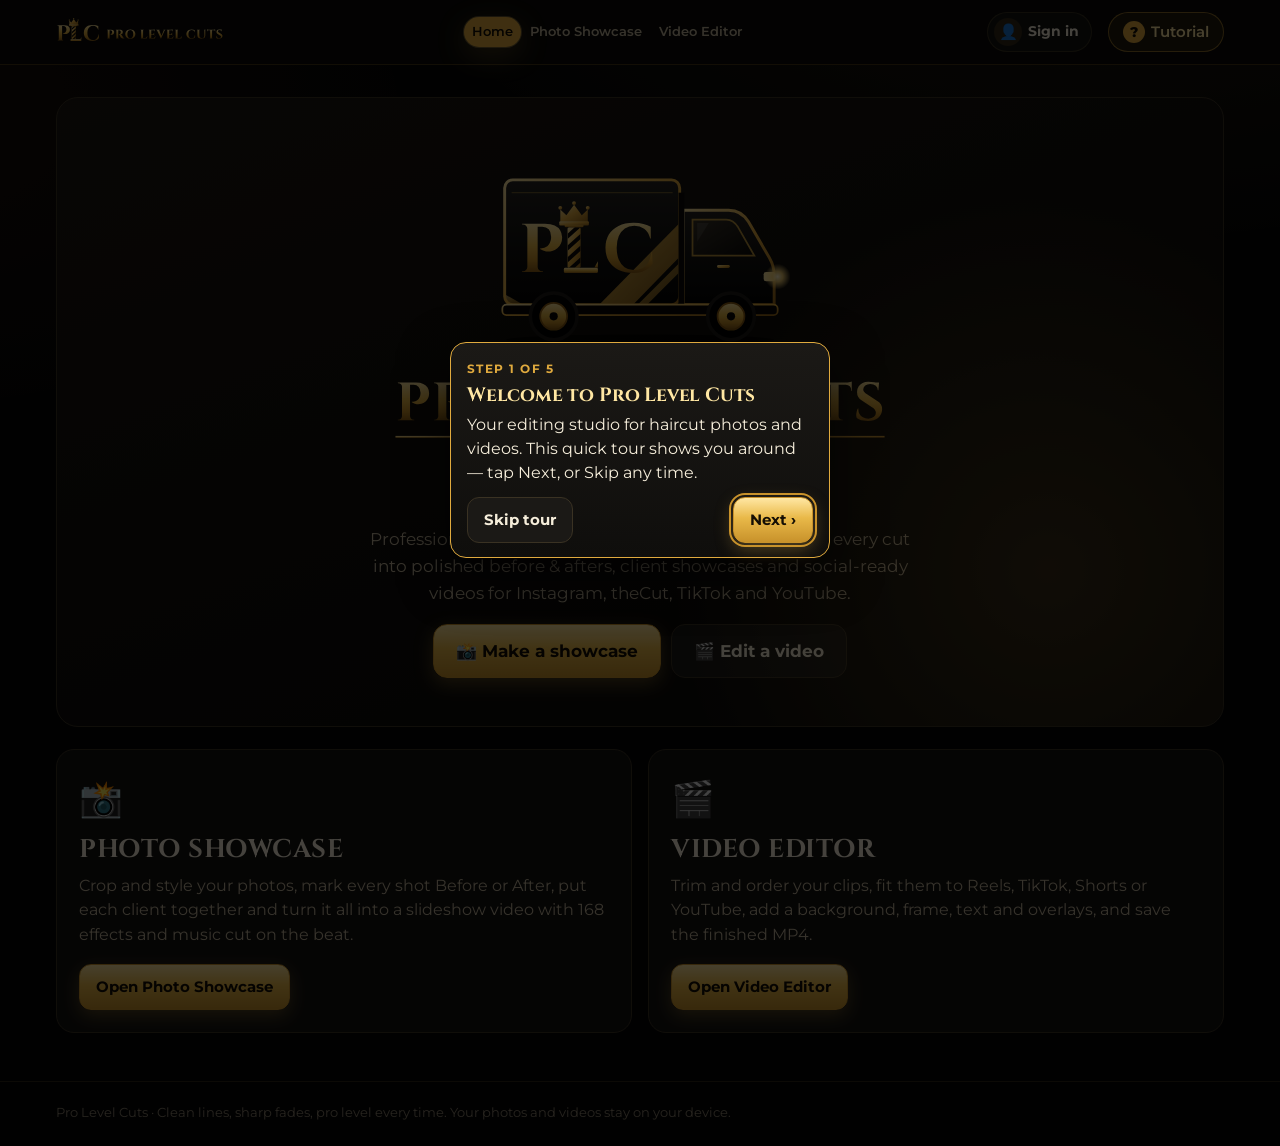
==== commit 99f1df49: "Before & after two at a time (pairs in slideshow and downloads), sharper previews; PLC: one site-wid" ====
--- a/index.html
+++ b/index.html
@@ -18,9 +18,10 @@
   <link rel="preconnect" href="https://fonts.googleapis.com">
   <link rel="preconnect" href="https://fonts.gstatic.com" crossorigin>
   <link rel="stylesheet" href="https://fonts.googleapis.com/css2?family=Cinzel:wght@600;700&family=Montserrat:wght@400;500;600;700&display=swap">
-  <link rel="stylesheet" href="css/style.css?v=plc17">
-  <script src="js/core.js?v=plc17" defer></script>
-  <script src="js/tour.js?v=plc17" defer></script>
+  <link rel="stylesheet" href="css/style.css?v=plc1793596332">
+  <script src="js/core.js?v=plc1793596332" defer></script>
+  <script src="js/tour.js?v=plc1793596332" defer></script>
+  <script src="js/plc-account.js?v=plc1793596332" defer></script>
   </head>
 <body data-page="home">
   <header class="topbar">
@@ -33,6 +34,7 @@
         <a href="formatter.html" data-page="formatter"><span class="nav-ico">🎬</span>Video Editor</a>
         <div class="nav-foot"><button class="btn" type="button" data-install hidden>📲 Add to Home Screen</button></div>
       </nav>
+      <button class="plc-acctbtn" type="button" data-acct-btn aria-label="Sign in"><b class="plc-q">👤</b><span>Sign in</span></button>
       <button class="plc-tourbtn" type="button" data-tour-btn aria-label="Tutorial"><b class="plc-q">?</b><span>Tutorial</span></button>
       <button class="menu-btn" type="button" aria-label="Open menu" aria-expanded="false" aria-controls="nav"><span></span><span></span><span></span></button>
     </div>
--- a/css/style.css
+++ b/css/style.css
@@ -1481,6 +1481,83 @@
 .fm-alayer .fm-tlayer { background: rgba(233, 190, 99,.28); border-color: rgba(246, 227, 189,.85); }
 .fm-tl-inner { padding-right: 18px; box-sizing: content-box; }
 
+.fm-tool-add { border-color: rgba(255,255,255,.22); }
+.fm-tool-add span { color: var(--text); }
+.fm-tclip.to-layer { outline: 2px dashed var(--primary-2); opacity: .9; }
+.fm-tclip[data-hint]:not([data-hint=""])::after { content: attr(data-hint); position: absolute; left: 50%; top: -24px; transform: translateX(-50%); white-space: nowrap; font-size: .72rem; font-weight: 700; background: #000; color: #fff; padding: 2px 8px; border-radius: 999px; }
+.fm-tclip { overflow: visible; }
+
+video.fm-thumb { pointer-events: none; background: #000; }
+
+/* blank layers */
+.fm-track { border-top: 1px dashed rgba(255,255,255,.12); cursor: pointer; }
+.fm-track.on { background: rgba(251,191,36,.10); box-shadow: inset 3px 0 0 #fbbf24; }
+.fm-track.off .fm-tlayer { opacity: .35; }
+.fm-trackname { position: sticky; left: 6px; display: inline-block; font-size: .72rem; font-weight: 700; color: var(--muted); padding: 9px 4px 0; white-space: nowrap; pointer-events: none; z-index: 1; }
+.fm-track .fm-tlayer { z-index: 2; }
+.fm-tlayer.k-video { background-color: rgba(235, 196, 106,.3); border-color: rgba(238, 207, 139,.85); }
+.fm-tlayer.k-photo { background-color: rgba(52,211,153,.28); border-color: rgba(110,231,183,.8); }
+.fm-tlayer.k-audio { background-color: rgba(233, 190, 99,.28); border-color: rgba(246, 227, 189,.85); }
+.fm-target { margin: 2px 0 6px; padding: 6px 10px; border-radius: 10px; background: rgba(251,191,36,.12); border: 1px solid rgba(251,191,36,.5); color: var(--text); font-weight: 600; }
+
+/* dragging between rows */
+.fm-dropzone { height: 34px; margin: 4px 0; border: 2px dashed rgba(251,191,36,.7); border-radius: 8px; display: flex; align-items: center; padding-left: 10px; font-size: .78rem; font-weight: 700; color: #fbbf24; background: rgba(251,191,36,.06); box-sizing: border-box; }
+.fm-dz-top { position: absolute; z-index: 7; margin: 0; background: rgba(20,16,4,.92); }
+.fm-drop { background: rgba(251,191,36,.18) !important; box-shadow: inset 0 0 0 2px #fbbf24; }
+.fm-ghost { position: absolute; z-index: 6; border: 2px solid #fbbf24; border-radius: 7px; background: rgba(251,191,36,.28); color: #fff; font-size: .72rem; font-weight: 700; display: flex; align-items: center; padding-left: 8px; white-space: nowrap; overflow: hidden; pointer-events: none; box-shadow: 0 0 0 3px rgba(0,0,0,.35); }
+.fm-tclip.to-layer { opacity: .45; outline: 2px dashed #fbbf24; }
+.fm-tlayer.dragging { opacity: .6; }
+/* ⤢ Expand: tall rows that are easy to grab */
+.fm-tl-big .fm-trow { height: 54px; }
+.fm-tl-big .fm-vrow { height: 76px; }
+.fm-tl-big .fm-tlayer { font-size: .86rem; }
+.fm-tl-big .fm-tlayer span, .fm-tl-big .fm-tclip span { font-size: .86rem; }
+.fm-tl-big .fm-th { width: 16px; }
+.fm-tl-big .fm-dropzone { height: 46px; }
+
+/* undo / redo */
+.fm-hist { display: flex; justify-content: flex-end; gap: 8px; margin: 0 0 8px; }
+.fm-histbtn { display: inline-flex; align-items: center; gap: 6px; min-height: 40px; padding: 0 14px; border-radius: 999px; border: 1px solid var(--line-soft); background: rgba(255,255,255,.05); color: var(--text); font: inherit; font-size: .86rem; font-weight: 700; cursor: pointer; }
+.fm-histbtn svg { width: 18px; height: 18px; fill: none; stroke: currentColor; stroke-width: 2.2; stroke-linecap: round; stroke-linejoin: round; }
+.fm-histbtn:not(:disabled):hover { border-color: var(--primary-2); }
+.fm-histbtn:not(:disabled):active { transform: scale(.96); }
+.fm-histbtn:disabled { opacity: .35; cursor: default; }
+/* the actual video inside the timeline bars */
+.fm-tv { position: absolute; inset: 0; z-index: 0; pointer-events: none; overflow: hidden; border-radius: inherit; }
+.fm-tv video { width: 100%; height: 100%; object-fit: cover; display: block; opacity: .9; pointer-events: none; }
+.fm-tclip span, .fm-tlayer span { z-index: 1; }
+.fm-tlayer span { position: relative; text-shadow: 0 1px 2px #000; }
+.fm-tclip .fm-th, .fm-tlayer .fm-th { z-index: 2; }
+/* swipe the timeline left / right on a phone; hold to pick something up */
+.fm-tl-inner { touch-action: pan-x pan-y; }
+.fm-tclip.lifted, .fm-tlayer.lifted { transform: scale(1.04); box-shadow: 0 8px 20px rgba(0,0,0,.55); z-index: 6; }
+.fm-fillhint { margin: 8px 0 0; padding: 8px 10px; border-radius: 10px; font-size: .84rem; background: rgba(251,191,36,.1); border: 1px solid rgba(251,191,36,.35); color: var(--text); }
+
+/* layer size: Full screen / Same size / Free */
+.fm-fitrow { grid-column: 1 / -1; }
+.fm-fitseg { display: flex; flex-wrap: wrap; gap: 6px; }
+.fm-fitseg button { flex: 1 1 30%; min-height: 40px; }
+.fm-tool.on { border-color: var(--primary-2); box-shadow: inset 0 0 0 1px var(--primary-2); }
+
+/* the selected clip / layer is unmistakable */
+.fm-tclip.sel, .fm-tlayer.on { border: 3px solid #fbbf24 !important; box-shadow: 0 0 0 2px rgba(0,0,0,.6), 0 0 16px 3px rgba(251,191,36,.75) !important; z-index: 4; }
+.fm-tclip.sel::after, .fm-tlayer.on::after { content: "✓ Selected"; position: absolute; right: 14px; top: 2px; z-index: 3; font-size: .66rem; font-weight: 800; color: #111; background: #fbbf24; border-radius: 5px; padding: 1px 5px; pointer-events: none; }
+.fm-tclip.on:not(.sel) { border-color: rgba(255,255,255,.45); box-shadow: none; }
+/* compact picker in the tool bar (opens the phone's own list) */
+.fm-tool-pick { position: relative; }
+.fm-tool-pick select { position: absolute; inset: 0; width: 100%; height: 100%; opacity: 0; cursor: pointer; font-size: 16px; }
+
+/* merged clips read as one video */
+.fm-tclip.grp { border-top: 3px solid #fbbf24; }
+.fm-tclip.grp-l { border-top-left-radius: 0; border-bottom-left-radius: 0; border-left-width: 0; }
+.fm-tclip.grp-r { border-top-right-radius: 0; border-bottom-right-radius: 0; border-right-width: 0; }
+.fm-tclip.grp-l::before { content: ""; position: absolute; left: 0; top: 0; bottom: 0; border-left: 1px dashed rgba(251,191,36,.6); z-index: 2; }
+.fm-grptag { position: absolute; left: 14px; bottom: 2px; z-index: 3; font-style: normal; font-size: .64rem; font-weight: 800; color: #111; background: #fbbf24; border-radius: 5px; padding: 0 5px; white-space: nowrap; pointer-events: none; }
+.fm-tool-merge { background: var(--primary); border-color: var(--primary); }
+.fm-tool-merge span { color: var(--primary-ink); }
+
+.fm-emptyundo { margin-top: 10px; }
+
 /* ===== Pro Level Cuts brand ===== */
 :root { --font-display: "Cinzel", "Trajan Pro", Georgia, "Times New Roman", serif; --font: "Montserrat", system-ui, -apple-system, "Segoe UI", Roboto, Arial, sans-serif; --gold: #e0aa3e; --gold-hi: #ffe7a3; --gold-deep: #c8922b; }
 .btn:not(.btn-ghost) { background: linear-gradient(180deg, #ffe7a3, #e9b949 45%, #c8922b); border-color: #c8922b; }
@@ -1547,3 +1624,29 @@
 .plc-swatches { display: flex; gap: 10px; flex-wrap: wrap; margin-top: 10px; }
 .plc-swatches span { display: inline-flex; align-items: center; gap: 8px; font-size: .9rem; color: var(--muted); }
 .plc-swatches i { width: 22px; height: 22px; border-radius: 6px; border: 1px solid rgba(255,255,255,.15); display: inline-block; }
+/* one account for the whole site */
+.plc-acctbtn { display: inline-flex; align-items: center; gap: 6px; height: 40px; padding: 0 12px 0 6px; margin-left: auto; border-radius: 999px; border: 1px solid var(--line-soft); background: rgba(255,255,255,.04); color: var(--text); font: inherit; font-weight: 700; font-size: .86rem; cursor: pointer; max-width: 150px; }
+.plc-acctbtn .plc-q { width: 28px; height: 28px; border-radius: 50%; display: grid; place-items: center; font-size: .95rem; background: rgba(224,170,62,.15); }
+.plc-acctbtn span { overflow: hidden; text-overflow: ellipsis; white-space: nowrap; }
+.plc-acctbtn.in { border-color: var(--gold); }
+.plc-acctbtn.in .plc-q { background: var(--gold); }
+.plc-acctbtn.has-new { box-shadow: 0 0 0 2px var(--gold); }
+.plc-acctbtn + .plc-tourbtn { margin-left: 8px; }
+@media (max-width: 420px) { .plc-acctbtn span { display: none; } .plc-acctbtn { padding: 0 6px; } }
+.plc-acct { position: fixed; inset: 0; z-index: 2000; background: rgba(0,0,0,.6); display: flex; align-items: flex-start; justify-content: center; padding: 70px 14px 14px; overflow-y: auto; }
+.plc-acct-card { position: relative; width: min(420px, 100%); background: #14110c; border: 1px solid var(--gold); border-radius: 16px; padding: 18px 16px 16px; box-shadow: 0 20px 60px rgba(0,0,0,.6); }
+.plc-acct-head { font-size: 1.1rem; font-weight: 800; margin: 0 30px 10px 0; }
+.plc-acct-x { position: absolute; right: 10px; top: 10px; width: 34px; height: 34px; border-radius: 50%; border: 1px solid var(--line-soft); background: transparent; color: var(--text); cursor: pointer; }
+.plc-acct .sc-field { margin-bottom: 10px; }
+/* your videos */
+.pv-row { display: flex; align-items: flex-end; gap: 10px; flex-wrap: wrap; }
+.pv-name { flex: 1 1 220px; margin: 0; }
+.pv-btns { display: flex; flex-wrap: wrap; gap: 6px; margin: 10px 0; }
+.pv-grid { display: grid; grid-template-columns: repeat(auto-fill, minmax(150px, 1fr)); gap: 8px; margin: 6px 0 10px; }
+.pv-item, .pv-req { position: relative; display: flex; align-items: center; gap: 8px; padding: 6px; border: 1px solid var(--line-soft); border-radius: 12px; background: rgba(255,255,255,.03); cursor: pointer; }
+.pv-item.on { border-color: var(--gold); box-shadow: 0 0 0 1px var(--gold); }
+.pv-item img, .pv-req img, .pv-ph { width: 44px; height: 44px; border-radius: 8px; object-fit: cover; flex: none; display: grid; place-items: center; background: #000; }
+.pv-meta { display: flex; flex-direction: column; min-width: 0; flex: 1; }
+.pv-meta b { overflow: hidden; text-overflow: ellipsis; white-space: nowrap; font-size: .88rem; }
+.pv-req { cursor: default; margin: 6px 0; flex-wrap: wrap; }
+.pv-item .sc-x { position: static; }
